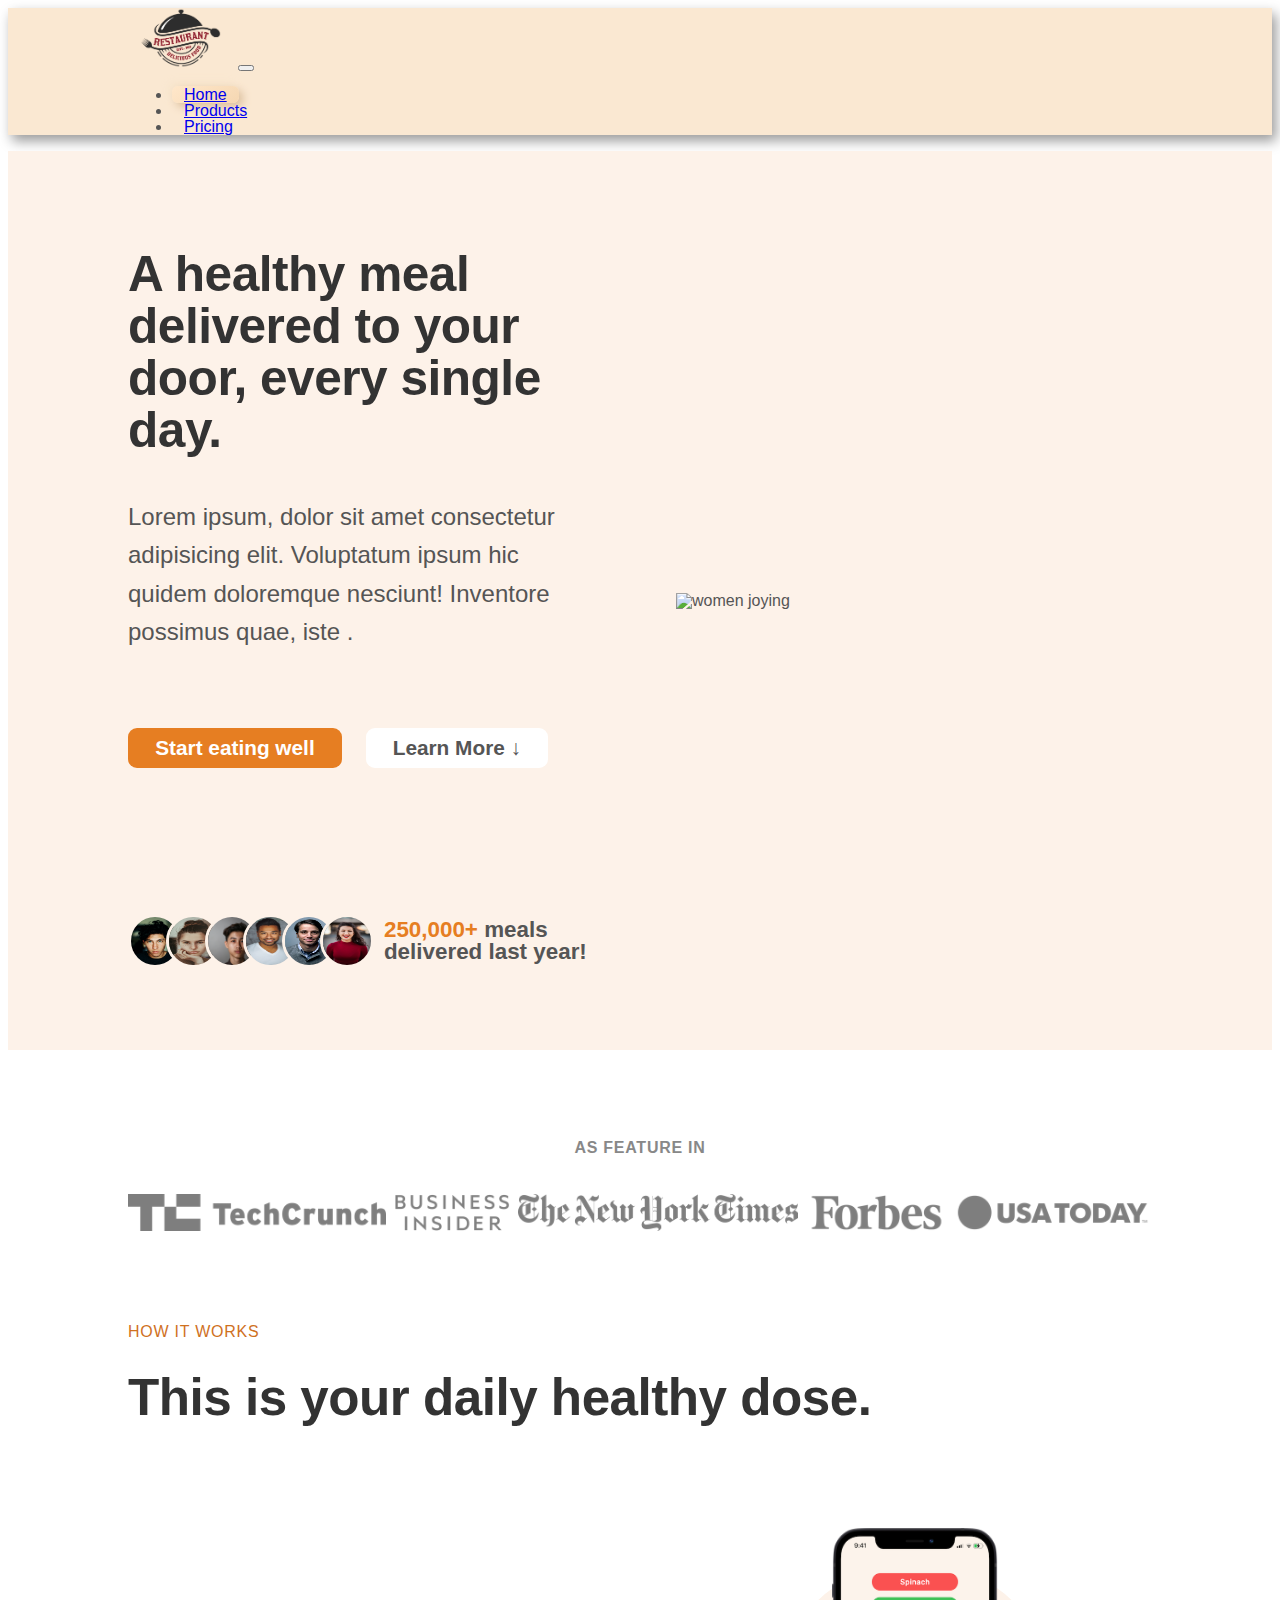
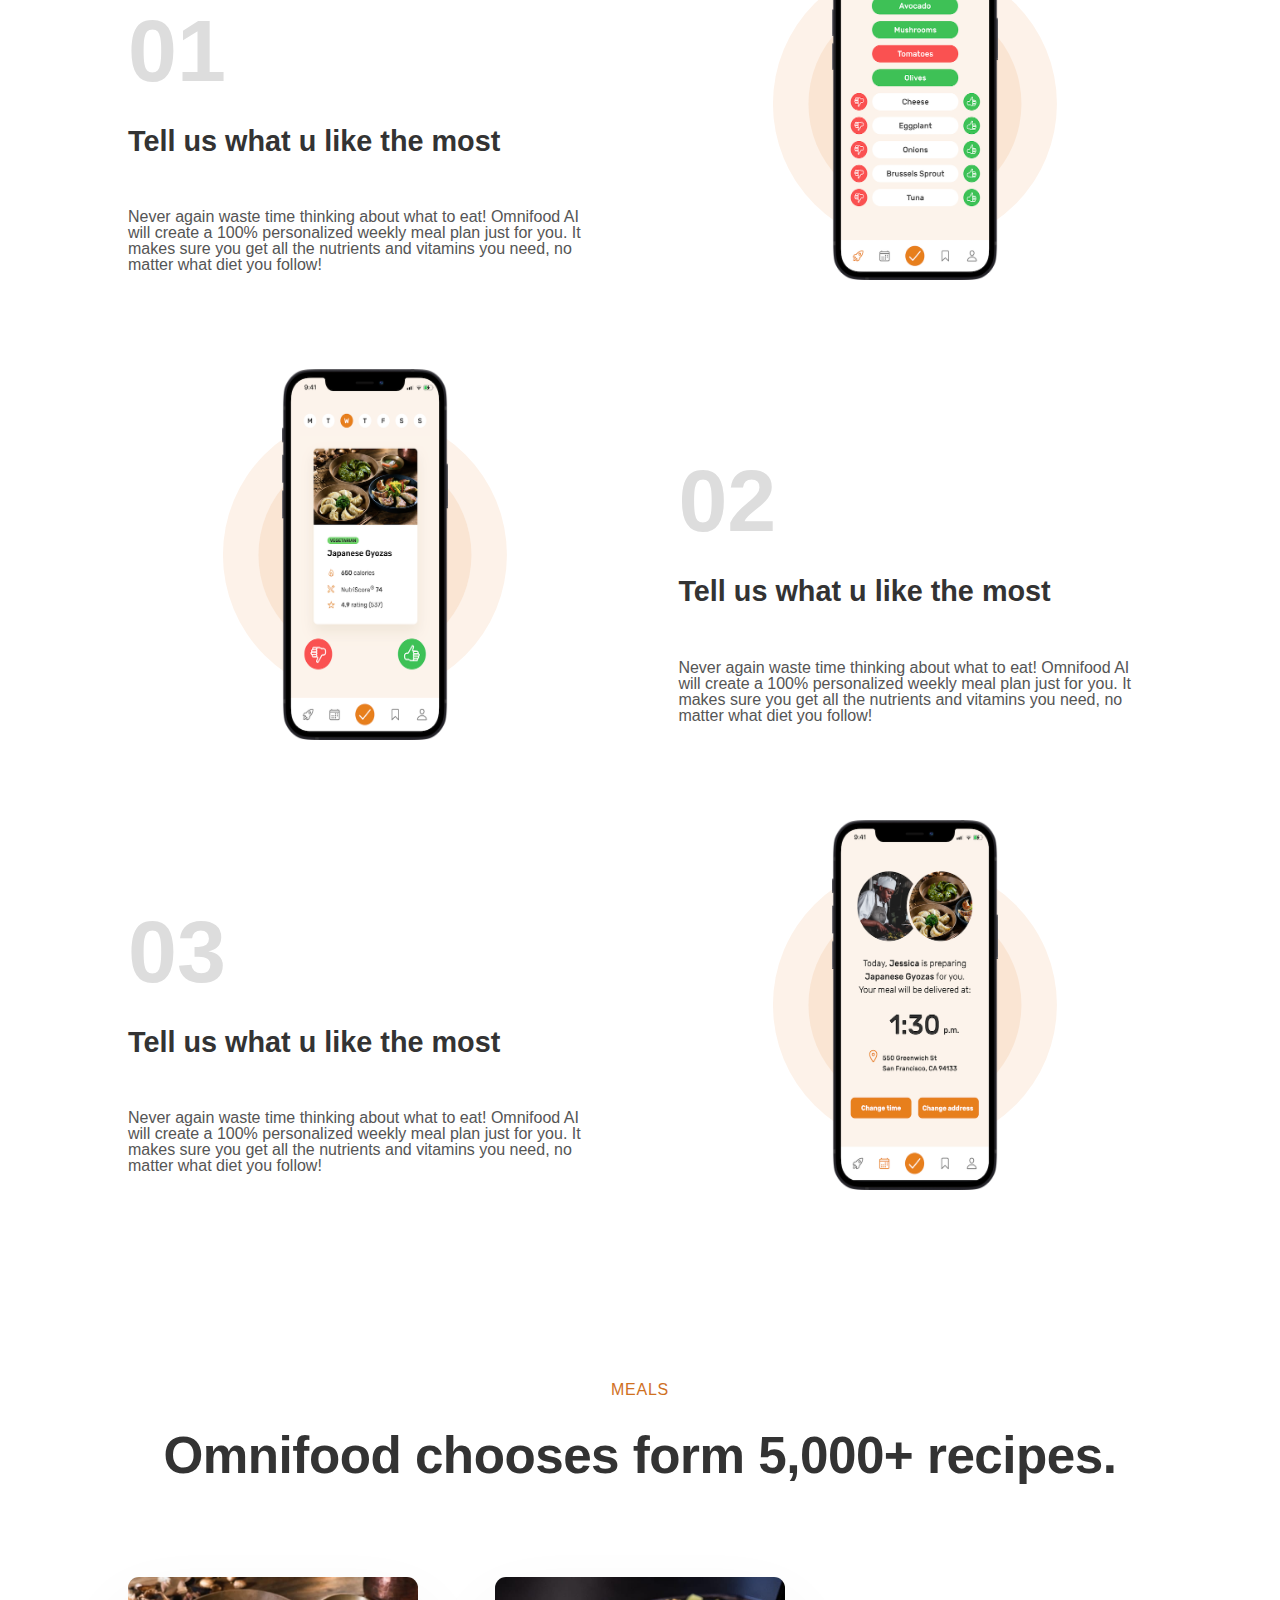
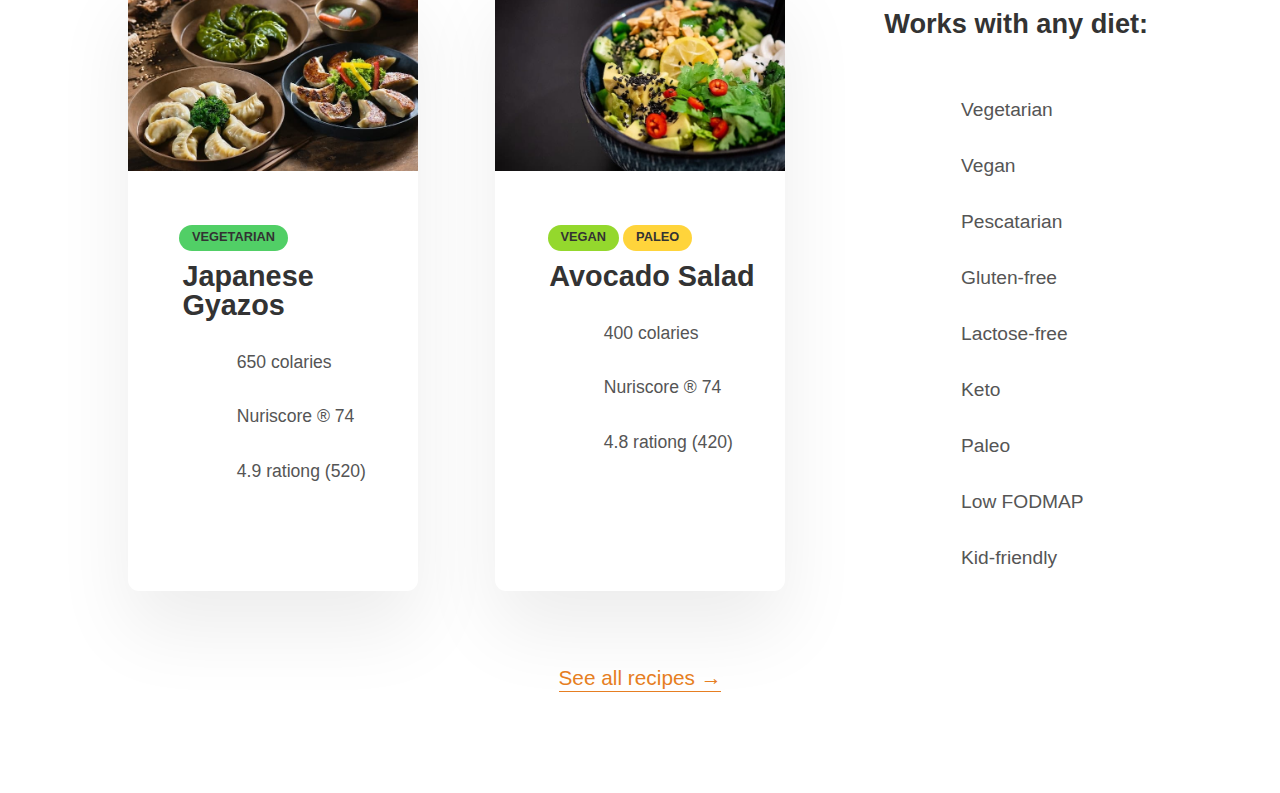
==== index.html @ 12006d36 "fixed index file" ====
<!DOCTYPE html>
<html lang="en">

<head>
  <meta charset="UTF-8" />
  <meta http-equiv="X-UA-Compatible" content="IE=edge" />
  <meta name="viewport" content="width=device-width, initial-scale=1.0" />
  <title>Document</title>

  <link rel="stylesheet" href="style.css" />
  <link href="https://cdn.jsdelivr.net/npm/bootstrap@5.0.2/dist/css/bootstrap.min.css" rel="stylesheet"
    integrity="sha384-EVSTQN3/azprG1Anm3QDgpJLIm9Nao0Yz1ztcQTwFspd3yD65VohhpuuCOmLASjC" crossorigin="anonymous" />
  <script type="module" src="https://unpkg.com/ionicons@7.1.0/dist/ionicons/ionicons.esm.js"></script>
  <script nomodule src="https://unpkg.com/ionicons@7.1.0/dist/ionicons/ionicons.js"></script>
</head>

<body>
  <header>
    <nav class="navbar navbar-expand-sm navbar-light" id="neubar">
      <div class="container">
        <a class="navbar-brand" href="#"><img src="/img/food.png" height="60" /></a>
        <button class="navbar-toggler" type="button" data-bs-toggle="collapse" data-bs-target="#navbarNavDropdown"
          aria-controls="navbarNavDropdown" aria-expanded="false" aria-label="Toggle navigation">
          <span class="navbar-toggler-icon"></span>
        </button>

        <div class="collapse navbar-collapse" id="navbarNavDropdown">
          <ul class="navbar-nav ms-auto">
            <li class="nav-item">
              <a class="nav-link mx-2 active" aria-current="page" href="#">Home</a>
            </li>
            <li class="nav-item">
              <a class="nav-link mx-2" href="#">Products</a>
            </li>
            <li class="nav-item">
              <a class="nav-link mx-2" href="#">Pricing</a>
            </li>
          </ul>
        </div>
      </div>
    </nav>
  </header>

  <main>
    <section class="section-hero">
      <div class="hero">
        <div class="hero-text-box">
          <h1 class="heading-primary">
            A healthy meal delivered to your door, every single day.
          </h1>
          <p class="hero-discription">
            Lorem ipsum, dolor sit amet consectetur adipisicing elit. Voluptatum
            ipsum hic quidem doloremque nesciunt! Inventore possimus quae, iste
            .
          </p>
          <a href="#" class="btn btn--full margin-right-sm">Start eating well</a>
          <a href="#" class="btn btn--outline">Learn More &darr;</a>

          <div class="delivered-meals">
            <div class="delivered-img">
              <img src="img/erik-lucatero-d2MSDujJl2g-unsplash.jpg" alt="" />
              <img src="img/houcine-ncib-B4TjXnI0Y2c-unsplash.jpg" alt="" />
              <img src="img/imansyah-muhamad-putera-n4KewLKFOZw-unsplash.jpg" alt="" />
              <img src="img/joseph-gonzalez-iFgRcqHznqg-unsplash.jpg" alt="" />
              <img src="img/jurica-koletic-7YVZYZeITc8-unsplash.jpg" alt="" />
              <img src="img/michael-dam-mEZ3PoFGs_k-unsplash.jpg" alt="" />
            </div>
            <p class="delivered-text"><span>250,000+</span>
              meals delivered last year!</p>
          </div>
        </div>
        <div class="hero-img-box">
          <img src="https://omnifood.dev/img/hero.webp" class="hero-img" alt="women joying" />
        </div>
      </div>
    </section>

    <section class="section-feature">
      <div class="container">
        <h2 class="heading-freature-in">AS FEATURE IN</h2>
        <div class="logos">
          <img src="img/techcrunch.png" alt="techcrunch">
          <img src="img/business-insider.png" alt="techcrunch">
          <img src="img/the-new-york-times.png" alt="techcrunch">
          <img src="img/forbes.png" alt="techcrunch">
          <img src="img/usa-today.png" alt="techcrunch">

        </div>
      </div>
    </section>

    <section class="section-how ">
      <div class="container">
        <span class="subheading">How it works</span>
        <h2 class="heading-secondary">This is your daily healthy dose.</h2>
      </div>
      <!-- Step 01 -->
      <div class=" container grid grid--2-cols bottom">
        <div class="step-text-box">
          <p class="step-number">01</p>
          <h3 class="heading-tertiary"> Tell us what u like the most </h3>
          <p>
            Never again waste time thinking about what to eat! Omnifood AI will create a 100% personalized weekly meal
            plan just for you. It makes sure you get all the nutrients and vitamins you need, no matter what diet you
            follow!
          </p>
        </div>
        <div class="step-img-box">
          <img src="img/app-screen-1.png" class="step-img" width="35%" height="95%">
        </div>
      </div>

      <!-- Step 02 -->
      <div class=" container grid grid--2-cols bottom">
        <div class="step-img-box">
          <img src="img/app-screen-2.png" class="step-img" width="35%" height="100%">
        </div>
        <div class="step-text-box">
          <p class="step-number">02</p>
          <h3 class="heading-tertiary"> Tell us what u like the most </h3>
          <p>
            Never again waste time thinking about what to eat! Omnifood AI will create a 100% personalized weekly meal
            plan just for you. It makes sure you get all the nutrients and vitamins you need, no matter what diet you
            follow!
          </p>
        </div>
      </div>

      <!-- Step 03 -->
      <div class=" container grid grid--2-cols bottom">
        <div class="step-text-box">
          <p class="step-number">03</p>
          <h3 class="heading-tertiary"> Tell us what u like the most </h3>
          <p>
            Never again waste time thinking about what to eat! Omnifood AI will create a 100% personalized weekly meal
            plan just for you. It makes sure you get all the nutrients and vitamins you need, no matter what diet you
            follow!
          </p>
        </div>
        <div class="step-img-box">
          <img src="img/app-screen-3.png" class="step-img" width="35%" height="100%">
        </div>
      </div>

    </section>

    <section class="section-meal">
      <div class="container center-text">
        <span class="subheading">MEALS</span>
        <h2 class="heading-secondary">Omnifood chooses form 5,000+ recipes.</h2>
      </div>


      <div class="container grid grid--3-cols margin-right-md">
        <!-- card 1 -->
        <div class="meal">
          <img src="img/meal-1.jpg" class="meal-img" alt="japansee gyazos">
          <div class="meal-content">
            <div class="meal-tag">

              <span class="tag tag--vegetarian">vegetarian </span>
            </div>
            <p class="meal-title">Japanese Gyazos</p>
            <ul class="meal-attributes">
              <li class="meal-attribute"><ion-icon class="meal-icon" name="flame-outline"></ion-icon><span> 650
                  colaries</span></li>
              <li class="meal-attribute"><ion-icon class="meal-icon" name="restaurant-outline"></ion-icon><span>
                  Nuriscore
                  &reg; 74 </span></li>
              <li class="meal-attribute"><ion-icon class="meal-icon" name="star-outline"></ion-icon><span> 4.9 rationg
                  (520)</span></li>

            </ul>

          </div>
        </div>
        <!-- Card 2 -->
        <div class="meal">
          <img src="img/meal-2.jpg" class="meal-img" alt="japansee gyazos">
          <div class="meal-content">
            <div class="meal-tag">

              <span class="tag tag--vegan">Vegan</span>
              <span class="tag tag--paleo">Paleo</span>
            </div>
            <p class="meal-title">Avocado Salad</p>
            <ul class="meal-attributes">
              <li class="meal-attribute"><ion-icon class="meal-icon" name="flame-outline"></ion-icon><span>400
                  colaries</span></li>
              <li class="meal-attribute"><ion-icon class="meal-icon" name="restaurant-outline"></ion-icon><span>
                  Nuriscore
                  &reg; 74 </span></li>
              <li class="meal-attribute"><ion-icon class="meal-icon" name="star-outline"></ion-icon><span> 4.8 rationg
                  (420)</span></li>
            </ul>
          </div>
        </div>
        <!-- Card 3 -->
        <div class="diets">
          <h3 class="heading-tertiary"><strong class="works-list">Works with any diet:</strong> </h3>
          <ul class="list">
            <li class="list-item"><ion-icon class="list-icon"
                name="checkmark-outline"></ion-icon><span>Vegetarian</span>
            </li>
            <li class="list-item"><ion-icon class="list-icon" name="checkmark-outline"></ion-icon><span>Vegan</span>
            </li>
            <li class="list-item"><ion-icon class="list-icon"
                name="checkmark-outline"></ion-icon><span>Pescatarian</span>
            </li>
            <li class="list-item"><ion-icon class="list-icon"
                name="checkmark-outline"></ion-icon><span>Gluten-free</span>
            </li>
            <li class="list-item"><ion-icon class="list-icon"
                name="checkmark-outline"></ion-icon><span>Lactose-free</span></li>
            <li class="list-item"><ion-icon class="list-icon" name="checkmark-outline"></ion-icon><span>Keto</span></li>
            <li class="list-item"><ion-icon class="list-icon" name="checkmark-outline"></ion-icon><span>Paleo</span>
            </li>
            <li class="list-item"><ion-icon class="list-icon" name="checkmark-outline"></ion-icon><span>Low
                FODMAP</span>
            </li>
            <li class="list-item"><ion-icon class="list-icon"
                name="checkmark-outline"></ion-icon><span>Kid-friendly</span></li>
          </ul>
        </div>
      </div>

      <div class="container all-recipes ">
        <a href="#" class="link">See all recipes &rarr;</a>
      </div>
    </section>
  </main>

</body>

</html>
---- style.css ----
* {
  box-sizing: border-box;
}
#neubar {
  background: #fae8d2;

  box-shadow: 4px 6px 12px rgba(0, 0, 0, 0.4);
}
body {
  font-family: "Rubik", sans-serif;
  line-height: 1;
  font-weight: 400;
  color: #555;
}
.container {
  max-width: 64rem;
  margin: 0% auto;

  /* padding: 0% 5rem; */
}
.nav-item .active {
  border-radius: 6px;
  background: linear-gradient(145deg, #ffe7ca, #f5d7b2);
  box-shadow: 4px 4px 8px #ddc1a0, -4px -4px 8px #f7e5cc;
}
#neubar .dropdown-menu a:hover {
  color: #454545;
}
#neubar .nav-item {
  margin: auto 4px;
}
#neubar a {
  padding-left: 12px;
  padding-right: 12px;
}
#neubar .dropdown-menu {
  background: #545454;
}
a.navbar-brand {
  color: #454545;
}
/* -------------------------- */
/* hero-part-1 */
/* -------------------------- */

.section-hero {
  background-color: #fdf2e9;
  padding: 4rem 0;
}
.hero {
  max-width: 1024px;
  margin: 0 auto;
  padding: 0;
  display: grid;
  grid-template-columns: 1fr 1fr;
  gap: 4.5rem;
  align-items: center;
}

.heading-primary {
  font-size: 3.1rem;
  font-weight: 700;
  line-height: 1.05;
  color: #333;
  letter-spacing: -0.5px;
  margin-bottom: 2.6rem;
}
.hero-discription {
  font-size: 1.5rem;
  line-height: 1.6;
  margin-bottom: 4.8rem;
}
.btn:link,
.btn:visited {
  display: inline-block;
  text-decoration: none;
  font-size: 1.3rem;
  padding: 0.6rem 1.7rem;
  border-radius: 9px;
  transition: all 1s;
  font-weight: 600;
}
.btn--full:link,
.btn--full:visited {
  background-color: #e67e22;
  color: #fff;
  margin-right: 1.4rem;
}
.btn--full:hover,
.btn--full:active {
  background-color: #fdf2e9;
  color: #fff;

  box-shadow: 0 0 0 1.5px #e67e22;
}
.btn--outline:link,
.btn--outline:visited {
  background-color: #fff;
  color: #555;
}
.btn--outline:hover,
.btn--outline:active {
  background-color: #fdf2e9;
  box-shadow: inset 0 0 0 3px #fff;
}
.hero-img {
  width: 100%;
}
.margin-right-sm {
  margin-right: 1.2rem !important;
}

.delivered-meals {
  display: flex;
  margin-top: 8rem;
  align-items: center;
  gap: 1.6rem;
}
.delivered-img {
  display: flex;
}
.delivered-img img {
  height: 3.4rem;
  width: 3.4rem;
  border-radius: 50%;
  margin-right: -1rem;
  border: 3px solid #fdf2e9;
}
.delivered-img:last-child {
  margin: 0;
}
.delivered-text {
  font-size: 1.4rem;
  font-weight: 600;
}
.delivered-meals span {
  color: #e67e22;
}
/* -------------------------- */
/* heading feature in */
/* -------------------------- */

.section-feature {
  width: 100%;
  padding: 4.8rem 0;
}
.heading-freature-in {
  font-size: 1rem;
  letter-spacing: 0.75px;
  font-weight: 500px;
  margin-bottom: 2.4rem;
  text-align: center;
  color: #888;
}
.logos {
  display: flex;
  justify-content: space-between;
  filter: brightness(0);
  opacity: 50%;
}
.logos img {
  height: 2.3rem;
}
/* -------------------------- */
/* how-Section */
/* -------------------------- */

.section-how {
  /* background-color: #e04444; */
  padding: 9rem, 8rem 0;
}
.step-number {
  font-weight: 700;
  color: #ddd;
  margin-bottom: 1.2rem;
  font-size: 5.5rem;
}
.step-img-box {
  position: relative;
  display: flex;
  align-items: center;
  justify-content: center;
}
.subheading {
  display: block;
  font-size: 1rem;
  font-weight: 500;
  color: #cf711f;
  text-transform: uppercase;
  margin-bottom: 1rem;
  margin-top: 1rem;
  letter-spacing: 0.75px;
}
.heading-tertiary {
  font-weight: 700;
  color: #333;
  line-height: 1.2;

  font-size: 1.8rem;
  margin-bottom: 3.2rem;
}
.heading-secondary {
  font-size: 3.2rem;
  line-height: 0.6;
  margin-bottom: 6.6rem;
  font-weight: 700;
  color: #333;
  letter-spacing: -0.5px;
}

.step-description {
  font-size: 1.8rem;
  line-height: 1.8;
}
.grid {
  display: grid;
  gap: 4.8rem;
}
.bottom {
  margin-bottom: 5rem;
}
.step-img-box::before {
  width: 60%;
  /* height: 60%; */
  padding-bottom: 60%;
  background-color: #fdf2e9;
  z-index: -2;
}
.step-img-box::before,
.step-img-box::after {
  content: "";
  display: block;
  border-radius: 50%;
  position: absolute;
  top: 50%;
  left: 50%;
  transform: translate(-50%, -50%);
}
.step-img-box::after {
  width: 45%;
  padding-bottom: 45%;
  background-color: #fae5d3;
  z-index: -1;
}

.grid--2-cols {
  grid-template-columns: repeat(2, 1fr);
}
.grid--2-rows {
  grid-template-rows: repeat(2, 1fr);
}
.grid--3-cols {
  grid-template-columns: repeat(3, 1fr);
}

/* -------------------------- */
/* Section-meal */
/* -------------------------- */

.section-meal {
  padding: 6rem 0;
}
.meal {
  box-shadow: 0 2.4rem 4.8rem rgba(0, 0, 0, 0.075);
  border-radius: 11px;
  overflow: hidden;
  transition: all 0.4s;
}
.meal:hover {
  transform: translateY(-1.5rem);
  box-shadow: 0 2.4rem 4.8rem rgba(0, 0, 0, 0.075);
}
.meal-content {
  padding: 3.2rem 0rem 3.2rem 1.9rem;
}
.meal-title {
  color: #333;
  font-size: 1.8rem;
  font-weight: 600;
  padding-left: 1.5rem;
  margin-top: 0.7rem;
  margin-bottom: 2rem;
}
.meal-tags {
  margin-bottom: 1.2rem;
  display: flex;

  gap: 0.4rem;
}

.tag {
  display: inline-block;
  padding: 0.4rem 0.8rem;
  font-size: 0.8rem;
  text-transform: uppercase;
  color: #333;
  border-radius: 100px;
  font-weight: 600;
  /* margin-left: 1.4rem; */
}
.tag--vegetarian {
  background-color: #51cf66;
  margin-left: 1.3rem;
}
.tag--vegan {
  background-color: #94d82d;
  margin-left: 1.4rem;
}
.tag--paleo {
  background-color: #ffd43b;
}
.meal-attributes {
  list-style: none;
  display: flex;
  flex-direction: column;
  gap: 2rem;
}
.meal-attribute {
  font-size: 1.1rem;
  display: flex;
  align-items: center;
  gap: 1rem;
}
.meal-img {
  width: 100%;
}

.meal-icon {
  width: 1.4rem;
  height: 1.4rem;
  color: #e67e22;
}

.list {
  list-style: none;
  display: flex;
  flex-direction: column;
  gap: 1.3rem;
}
.list-item {
  font-size: 1.2rem;
  display: flex;
  align-items: center;
  gap: 1.5rem;
}
.list-icon {
  width: 2.2rem;
  height: 2.2rem;
  color: #e67e22;
}
.works-list {
  font-weight: 900;
  font-size: 1.7rem;
  padding-left: 1.4rem;
}
.margin-right-md {
  margin-bottom: 4.8rem !important;
}
.center-text {
  text-align: center;
}
.all-recipes {
  text-align: center;
  font-size: 1.3rem;
}
.link:link,
.link:visited {
  color: #e67e22;
  text-decoration: none;
  border-bottom: 1px solid currentColor;
  padding-bottom: 2px;
  transition: all 0.4s;
}
.link:hover,
.link:active {
  color: #e67e22;
  border-bottom: 1px solid transparent;
}
/* @media screen and (max-width: 600px) {
  .container-2 {
    flex-direction: column;

    margin-left: 10px;
  }

  img {
    margin-bottom: 10px;
  }
} */
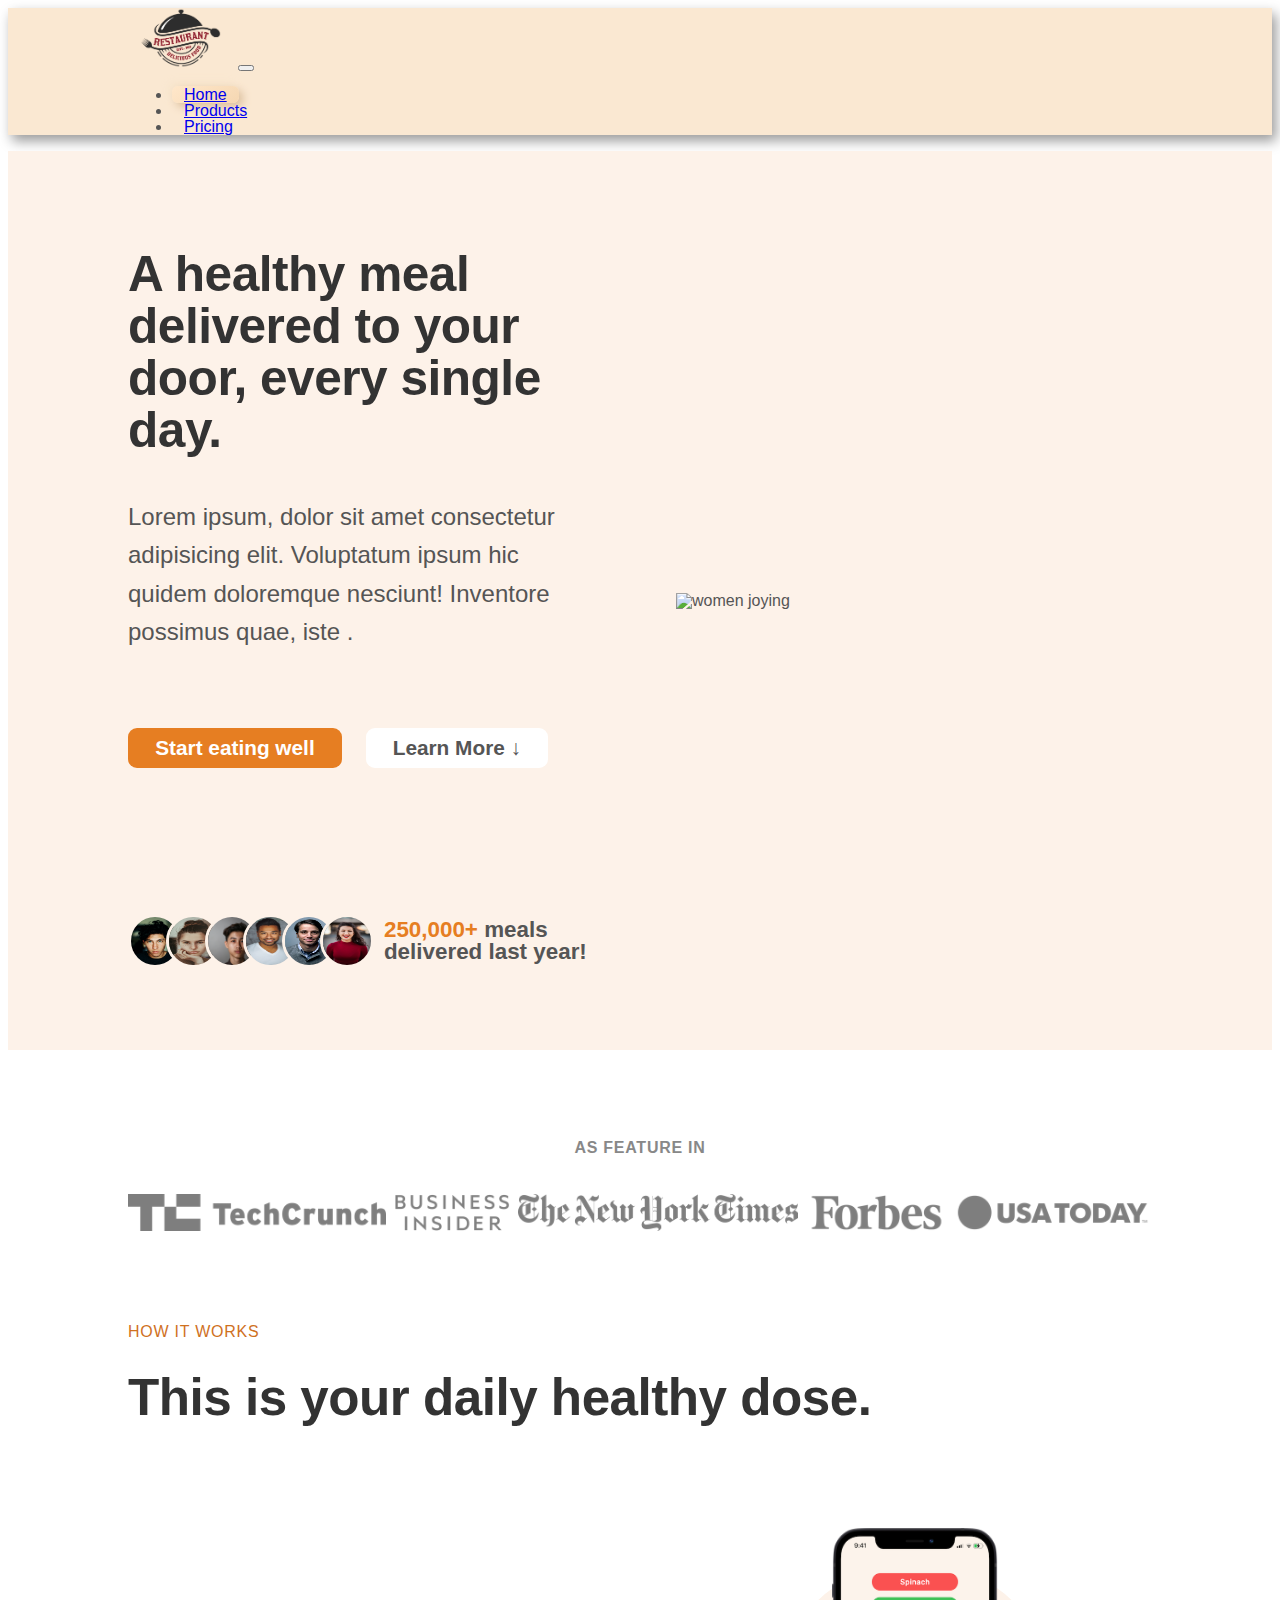
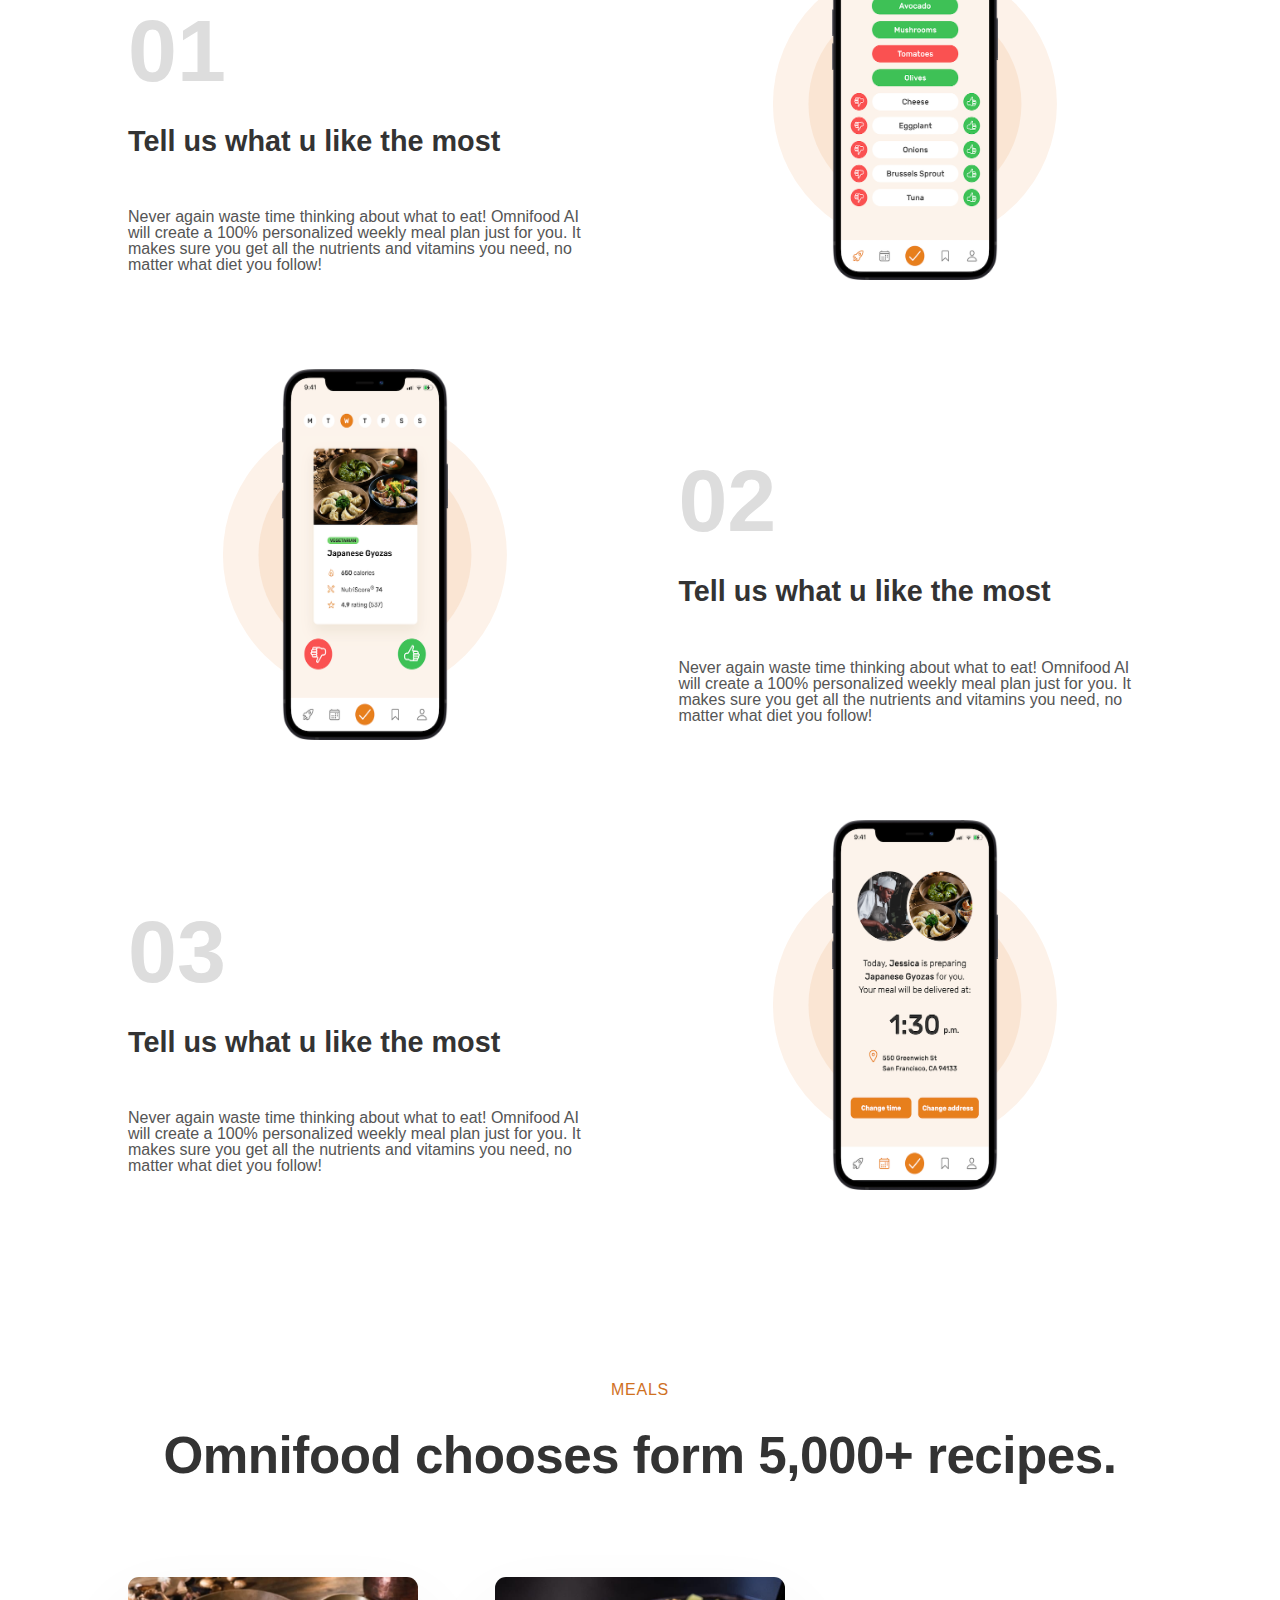
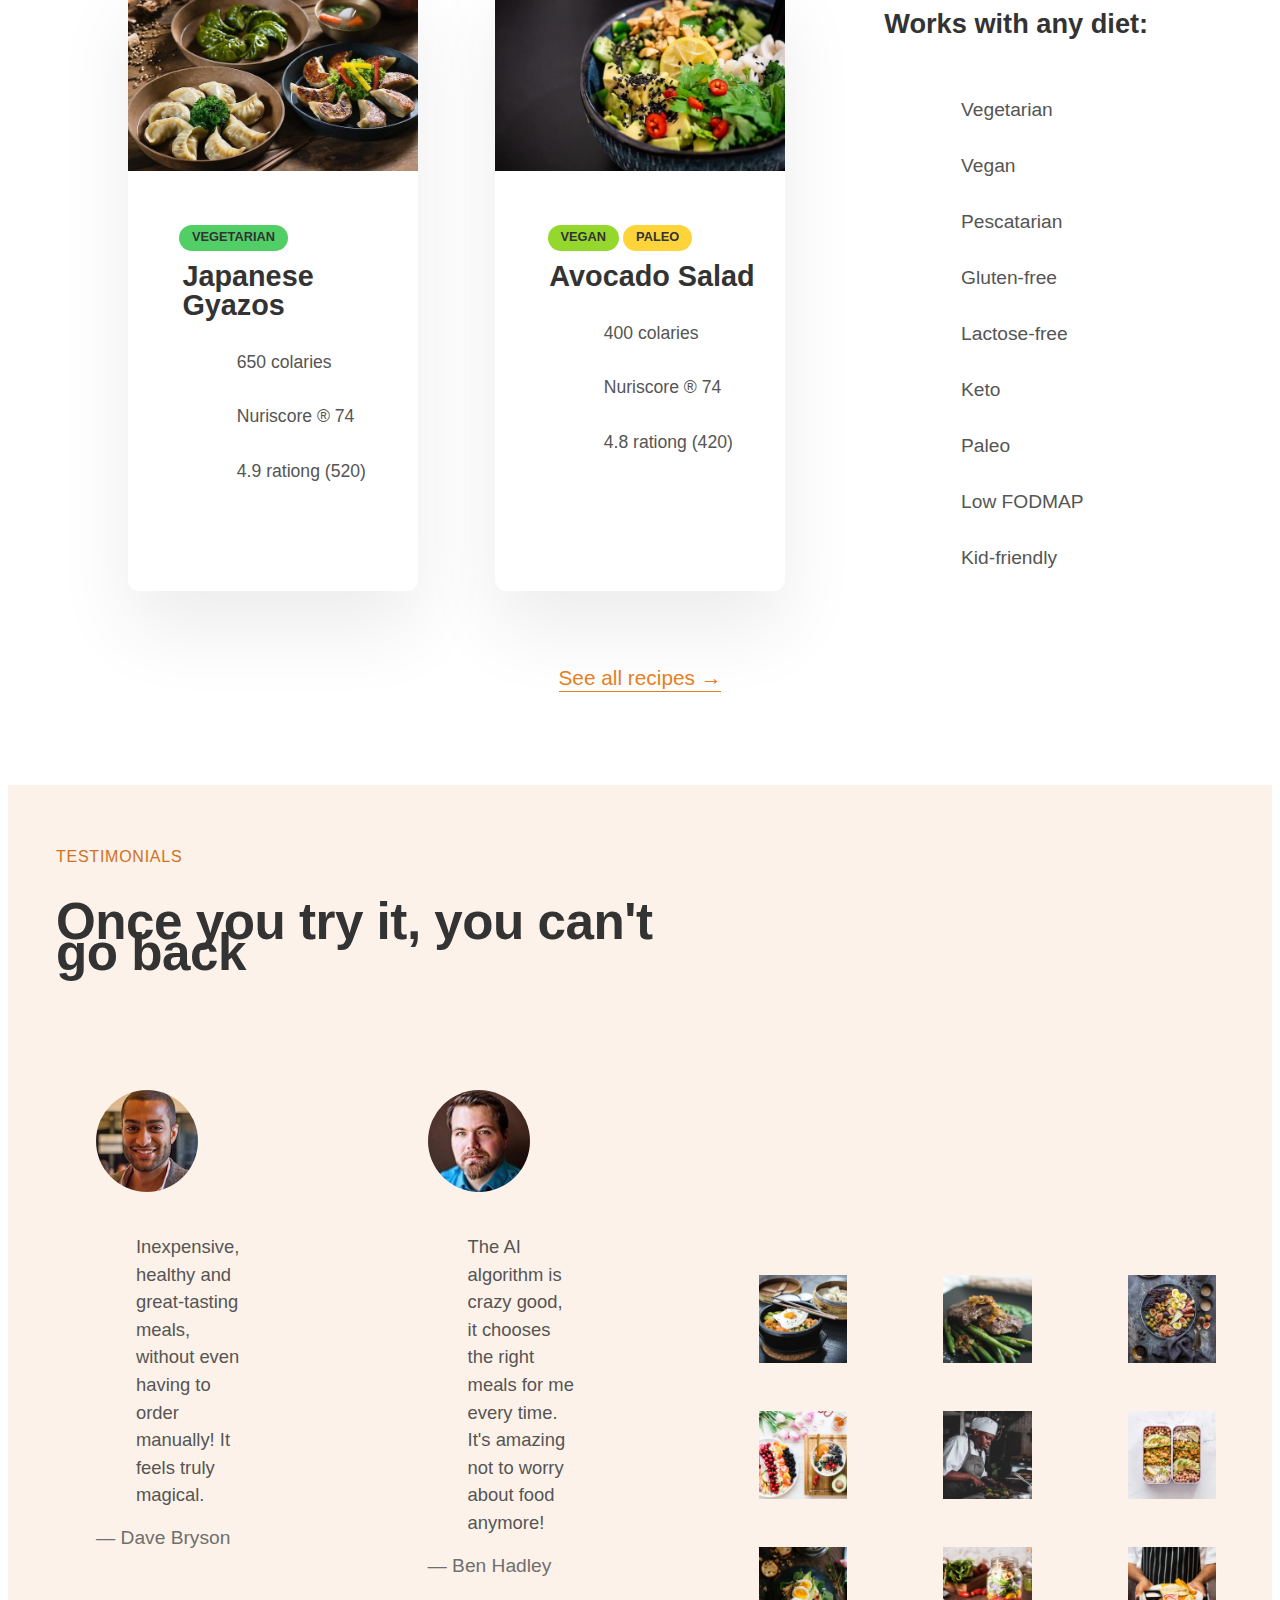
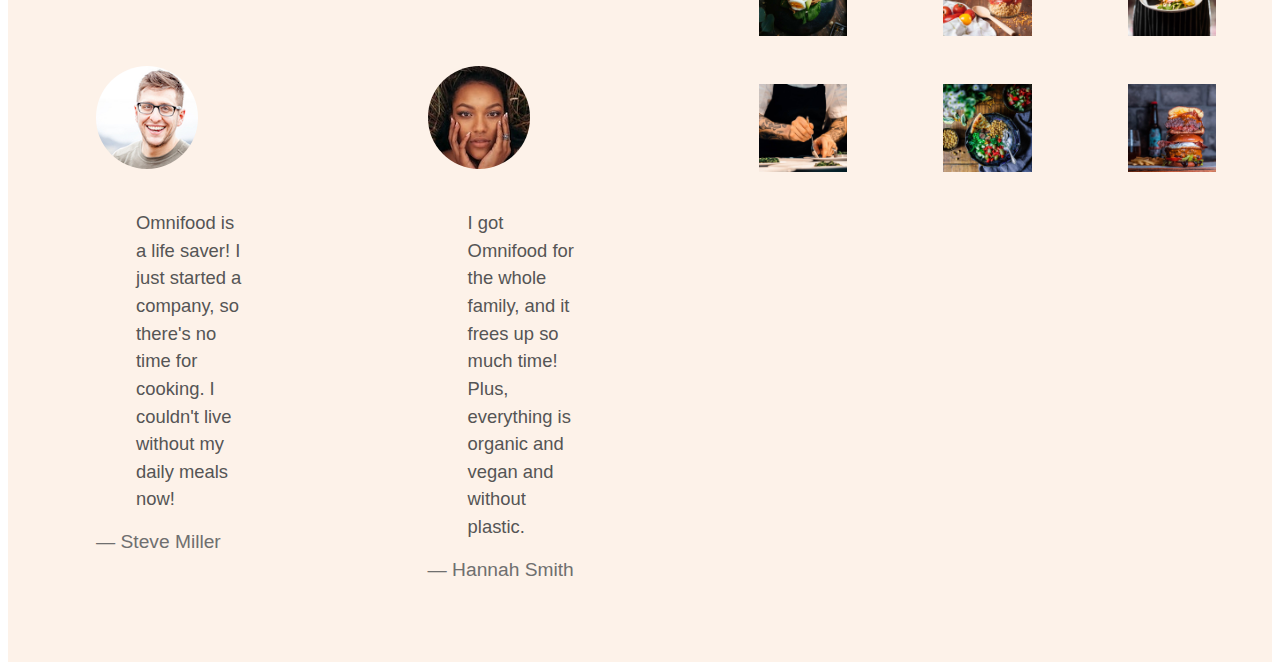
==== commit 1d65480f: "testimonials section complete" ====
--- a/index.html
+++ b/index.html
@@ -18,7 +18,7 @@
   <header>
     <nav class="navbar navbar-expand-sm navbar-light" id="neubar">
       <div class="container">
-        <a class="navbar-brand" href="#"><img src="/img/food.png" height="60" /></a>
+        <a class="navbar-brand" href="#"><img src="img/food.png" height="60" /></a>
         <button class="navbar-toggler" type="button" data-bs-toggle="collapse" data-bs-target="#navbarNavDropdown"
           aria-controls="navbarNavDropdown" aria-expanded="false" aria-label="Toggle navigation">
           <span class="navbar-toggler-icon"></span>
@@ -228,6 +228,154 @@
         <a href="#" class="link">See all recipes &rarr;</a>
       </div>
     </section>
+
+    <section class="section-testimonials">
+      <div class="testimonials-container">
+        <span class="subheading">TESTIMONIALS</span>
+        <h2 class="heading-secondary">Once you try it, you can't go back</h2>
+      
+
+    <div class="testimonials">
+     <figure class="testimonial">
+      <img
+        class="testimonial-img"
+        alt="Photo of customer Dave Bryson"
+        src="img/dave.jpg"/>
+      <blockquote class="testimonial-text">
+        Inexpensive, healthy and great-tasting meals, without even
+        having to order manually! It feels truly magical.
+      </blockquote>
+      <p class="testimonial-name">&mdash; Dave Bryson</p>
+     </figure>
+
+    <figure class="testimonial">
+      <img
+        class="testimonial-img"
+        alt="Photo of customer Ben Hadley"
+        src="img/ben.jpg"/>
+      <blockquote class="testimonial-text">
+        The AI algorithm is crazy good, it chooses the right meals for
+        me every time. It's amazing not to worry about food anymore!
+      </blockquote>
+      <p class="testimonial-name">&mdash; Ben Hadley</p>
+    </figure>
+
+    <figure class="testimonial">
+      <img
+        class="testimonial-img"
+        alt="Photo of customer Steve Miller"
+        src="img/steve.jpg"/>
+      <blockquote class="testimonial-text">
+        Omnifood is a life saver! I just started a company, so there's
+        no time for cooking. I couldn't live without my daily meals now!
+      </blockquote>
+      <p class="testimonial-name">&mdash; Steve Miller</p>
+    </figure>
+
+    <figure class="testimonial">
+      <img
+        class="testimonial-img"
+        alt="Photo of customer Hannah Smith"
+        src="img/hannah.jpg"/>
+      <blockquote class="testimonial-text">
+        I got Omnifood for the whole family, and it frees up so much
+        time! Plus, everything is organic and vegan and without plastic.
+      </blockquote>
+      <p class="testimonial-name">&mdash; Hannah Smith</p>
+    </figure>
+  </div>
+      </div>
+  
+  <!-- gallery -->
+  <div class="gallery">
+    <figure class="gallery-item">
+      <img
+        src="img/gallery/gallery-1.jpg"
+        alt="Photo of beautifully
+      arranged food"
+      />
+      <!-- <figcaption>Caption</figcaption> -->
+    </figure>
+    <figure class="gallery-item">
+      <img
+        src="img/gallery/gallery-2.jpg"
+        alt="Photo of beautifully
+      arranged food"
+      />
+    </figure>
+    <figure class="gallery-item">
+      <img
+        src="img/gallery/gallery-3.jpg"
+        alt="Photo of beautifully
+      arranged food"
+      />
+    </figure>
+    <figure class="gallery-item">
+      <img
+        src="img/gallery/gallery-4.jpg"
+        alt="Photo of beautifully
+      arranged food"
+      />
+    </figure>
+    <figure class="gallery-item">
+      <img
+        src="img/gallery/gallery-5.jpg"
+        alt="Photo of beautifully
+      arranged food"
+      />
+    </figure>
+    <figure class="gallery-item">
+      <img
+        src="img/gallery/gallery-6.jpg"
+        alt="Photo of beautifully
+      arranged food"
+      />
+    </figure>
+    <figure class="gallery-item">
+      <img
+        src="img/gallery/gallery-7.jpg"
+        alt="Photo of beautifully
+      arranged food"
+      />
+    </figure>
+    <figure class="gallery-item">
+      <img
+        src="img/gallery/gallery-8.jpg"
+        alt="Photo of beautifully
+      arranged food"
+      />
+    </figure>
+    <figure class="gallery-item">
+      <img
+        src="img/gallery/gallery-9.jpg"
+        alt="Photo of beautifully
+      arranged food"
+      />
+    </figure>
+    <figure class="gallery-item">
+      <img
+        src="img/gallery/gallery-10.jpg"
+        alt="Photo of beautifully
+      arranged food"
+      />
+    </figure>
+    <figure class="gallery-item">
+      <img
+        src="img/gallery/gallery-11.jpg"
+        alt="Photo of beautifully
+      arranged food"
+      />
+    </figure>
+    <figure class="gallery-item">
+      <img
+        src="img/gallery/gallery-12.jpg"
+        alt="Photo of beautifully
+      arranged food"
+      />
+    </figure>
+  </div>
+  
+  </section>
   </main>
 
 </body>
--- a/style.css
+++ b/style.css
@@ -376,6 +376,55 @@
   color: #e67e22;
   border-bottom: 1px solid transparent;
 }
+.section-testimonials {
+  background-color: #fdf2e9;
+  display: grid;
+  grid-template-columns: 55fr 45fr;
+  align-items: center;
+}
+.testimonials-container{
+  padding: 3rem;
+
+}
+.testimonials{
+
+  display: grid;
+  grid-template-columns: 1fr 1fr;
+  row-gap :2.5rem;
+  column-gap: 4rem;
+}
+.testimonial-img{
+  width: 6.4rem;
+  border-radius: 50%;
+  margin-bottom: 1.2rem;
+}
+.testimonial-text{
+  font-size: 1.15rem;
+  line-height: 1.5;
+  margin-bottom: 1rem;
+}
+.testimonial-name{
+
+  font-size: 1.2rem;
+  color: #6f6f6f;
+}
+.gallery{
+  display: grid;
+  grid-template-columns: repeat(3,1fr);
+ gap: 1rem;
+padding: 1rem;
+}
+.gallery-item{
+  overflow: hidden;
+}                     
+.gallery-item img{
+  width: 100%;
+ display: block;
+ transition: all 0.4s;
+}
+.gallery-item img:hover{
+  transform: scale(1.1);
+}
 /* @media screen and (max-width: 600px) {
   .container-2 {
     flex-direction: column;
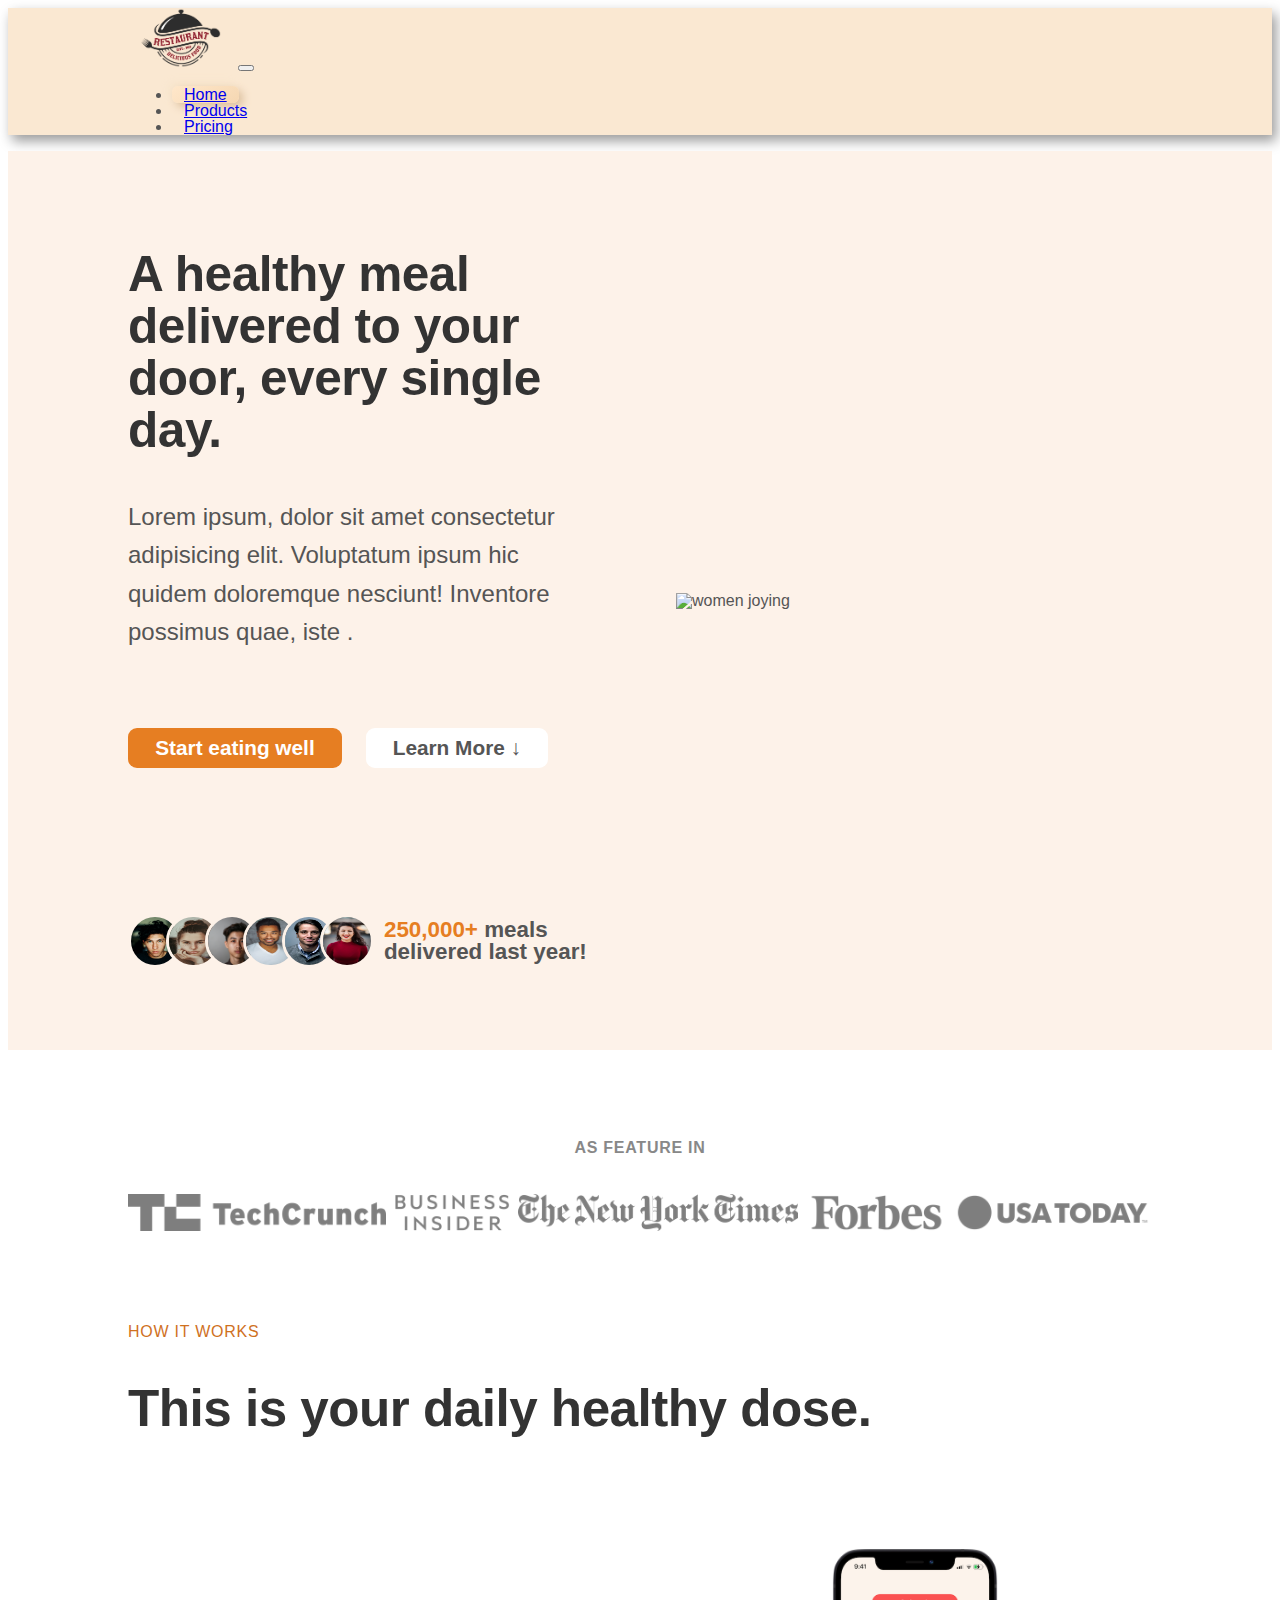
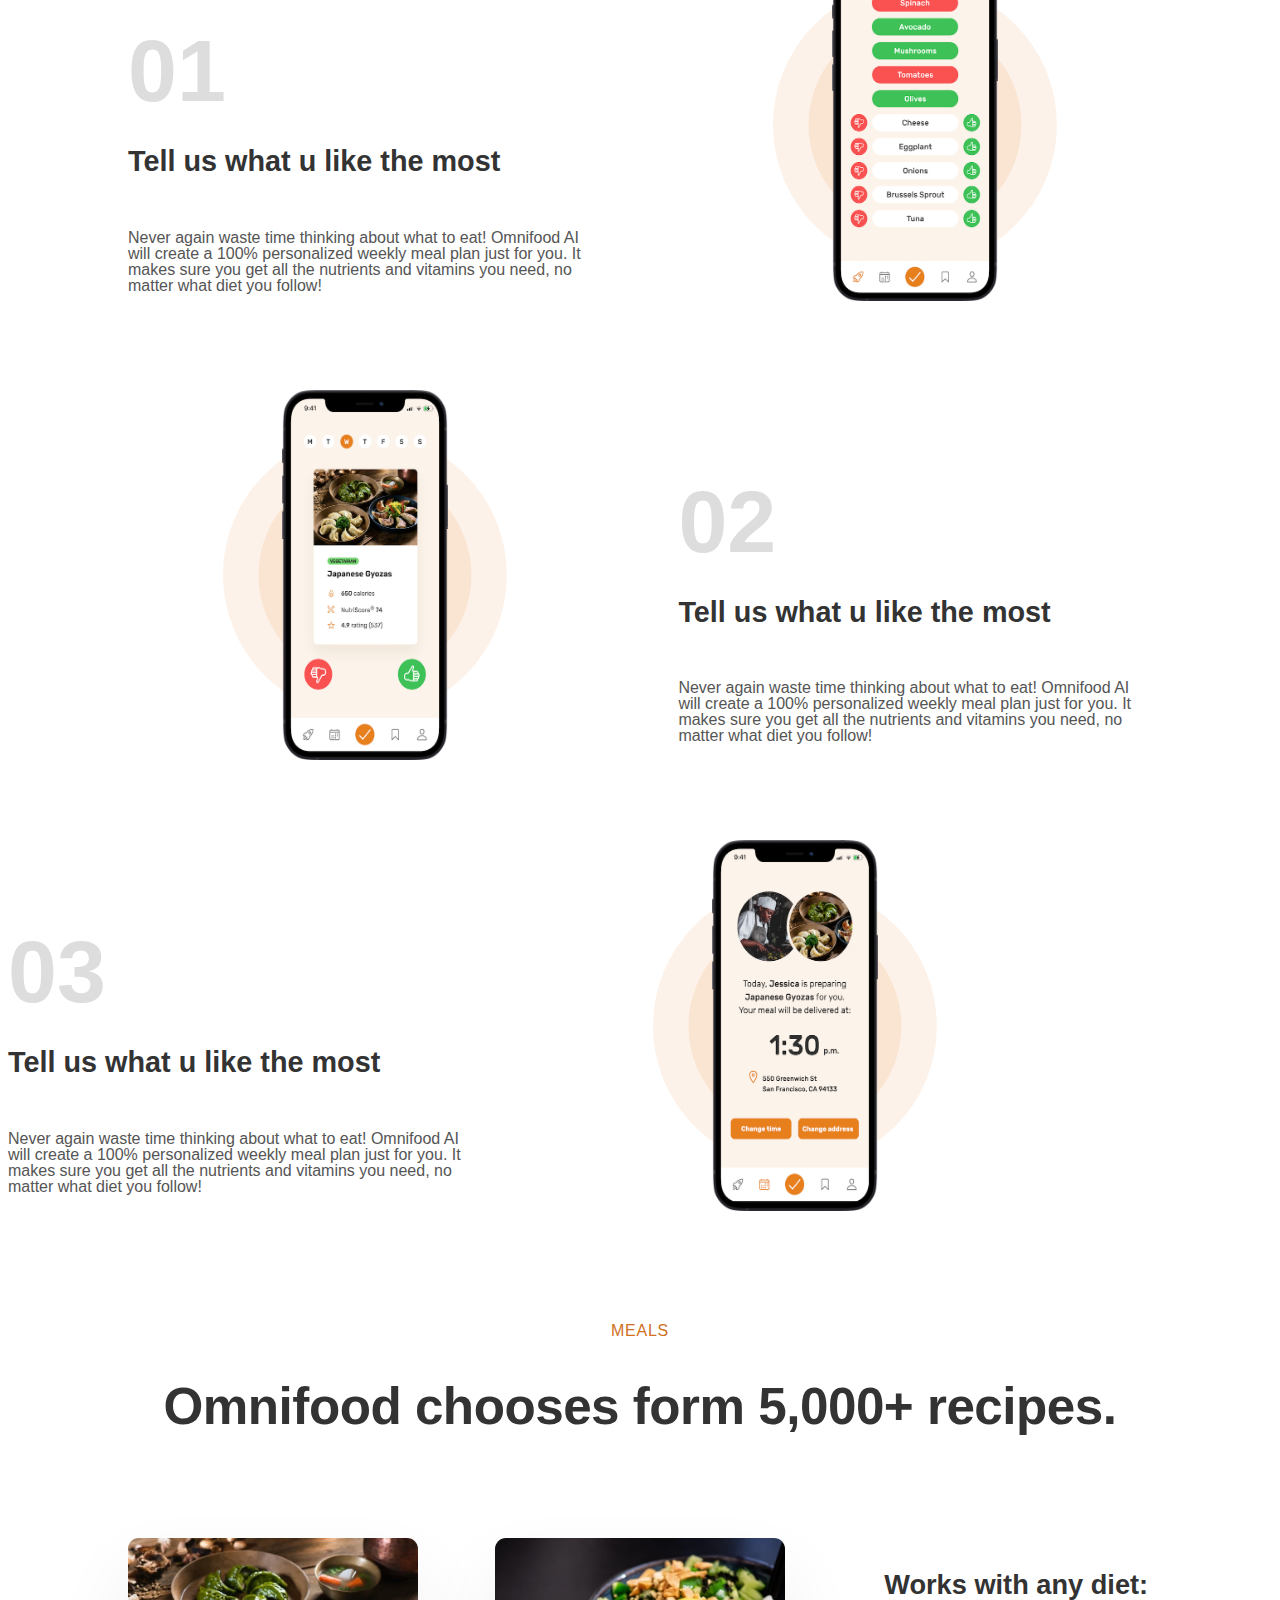
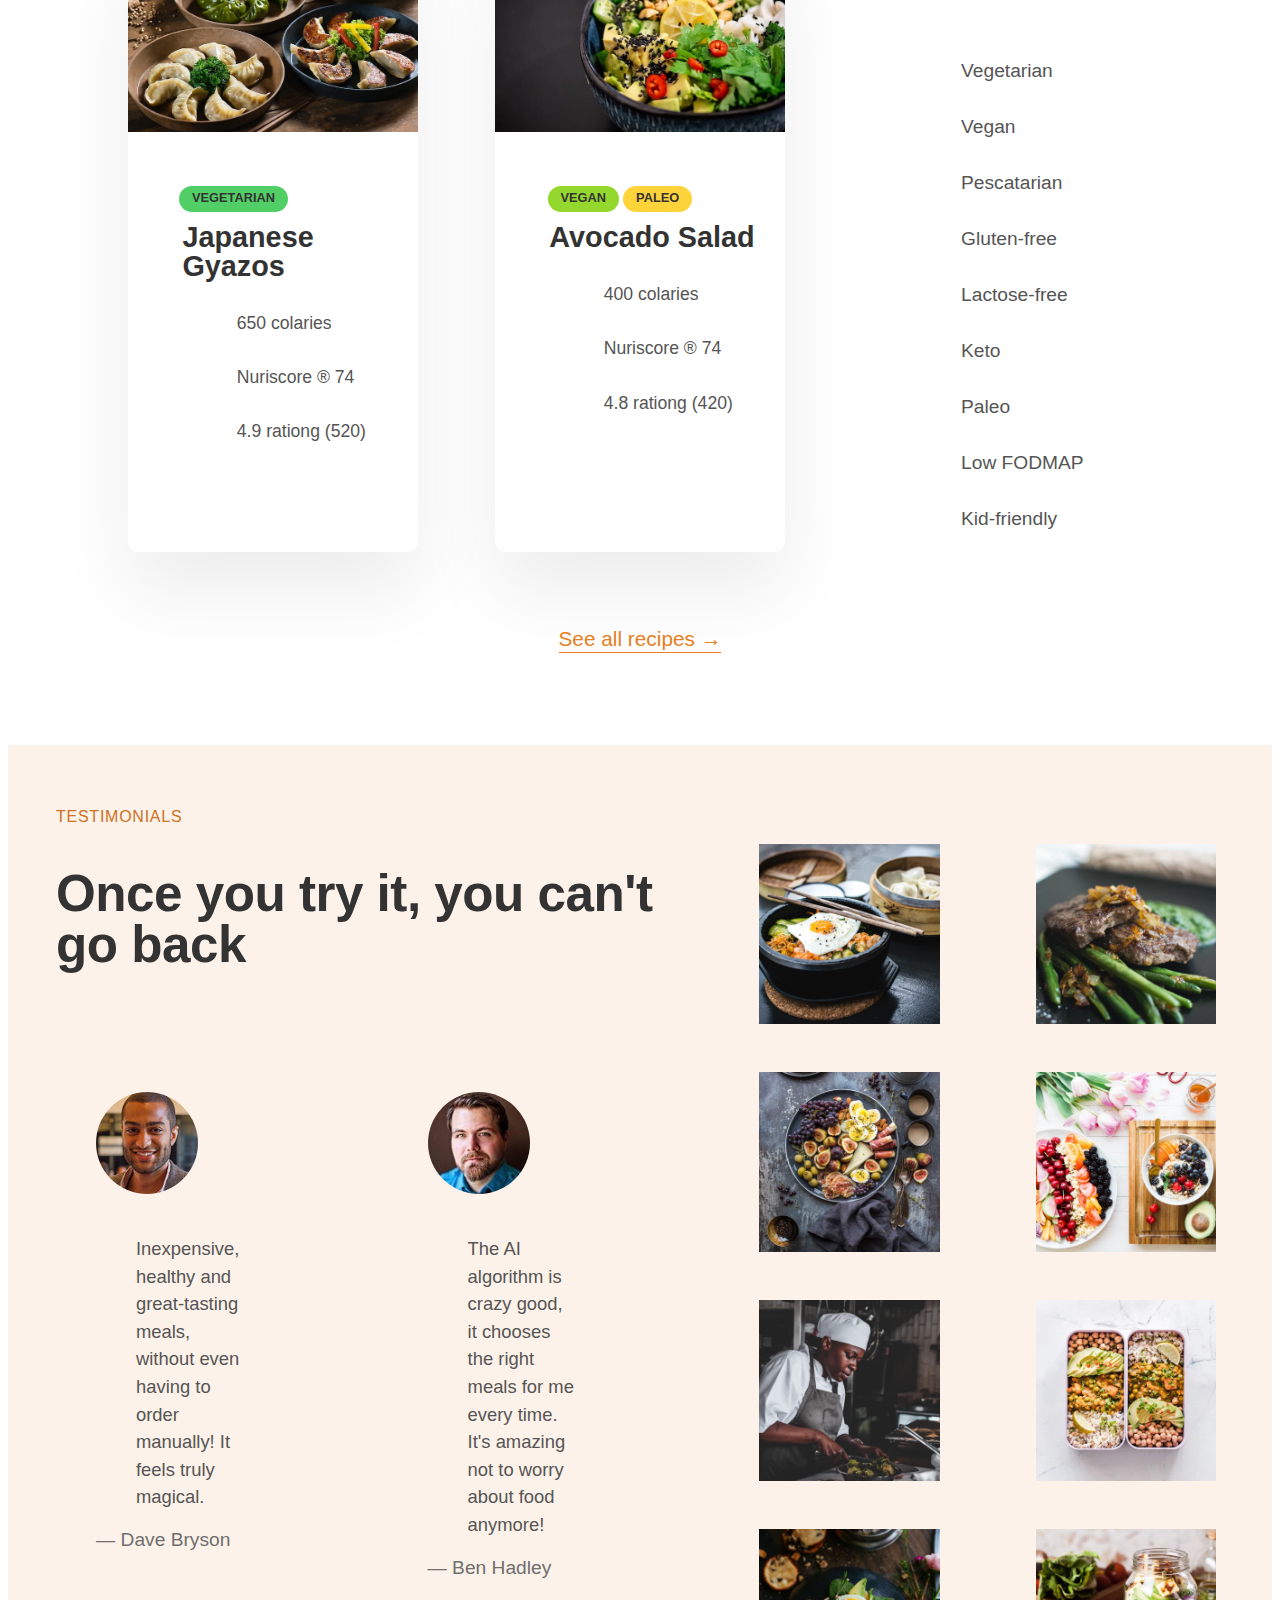
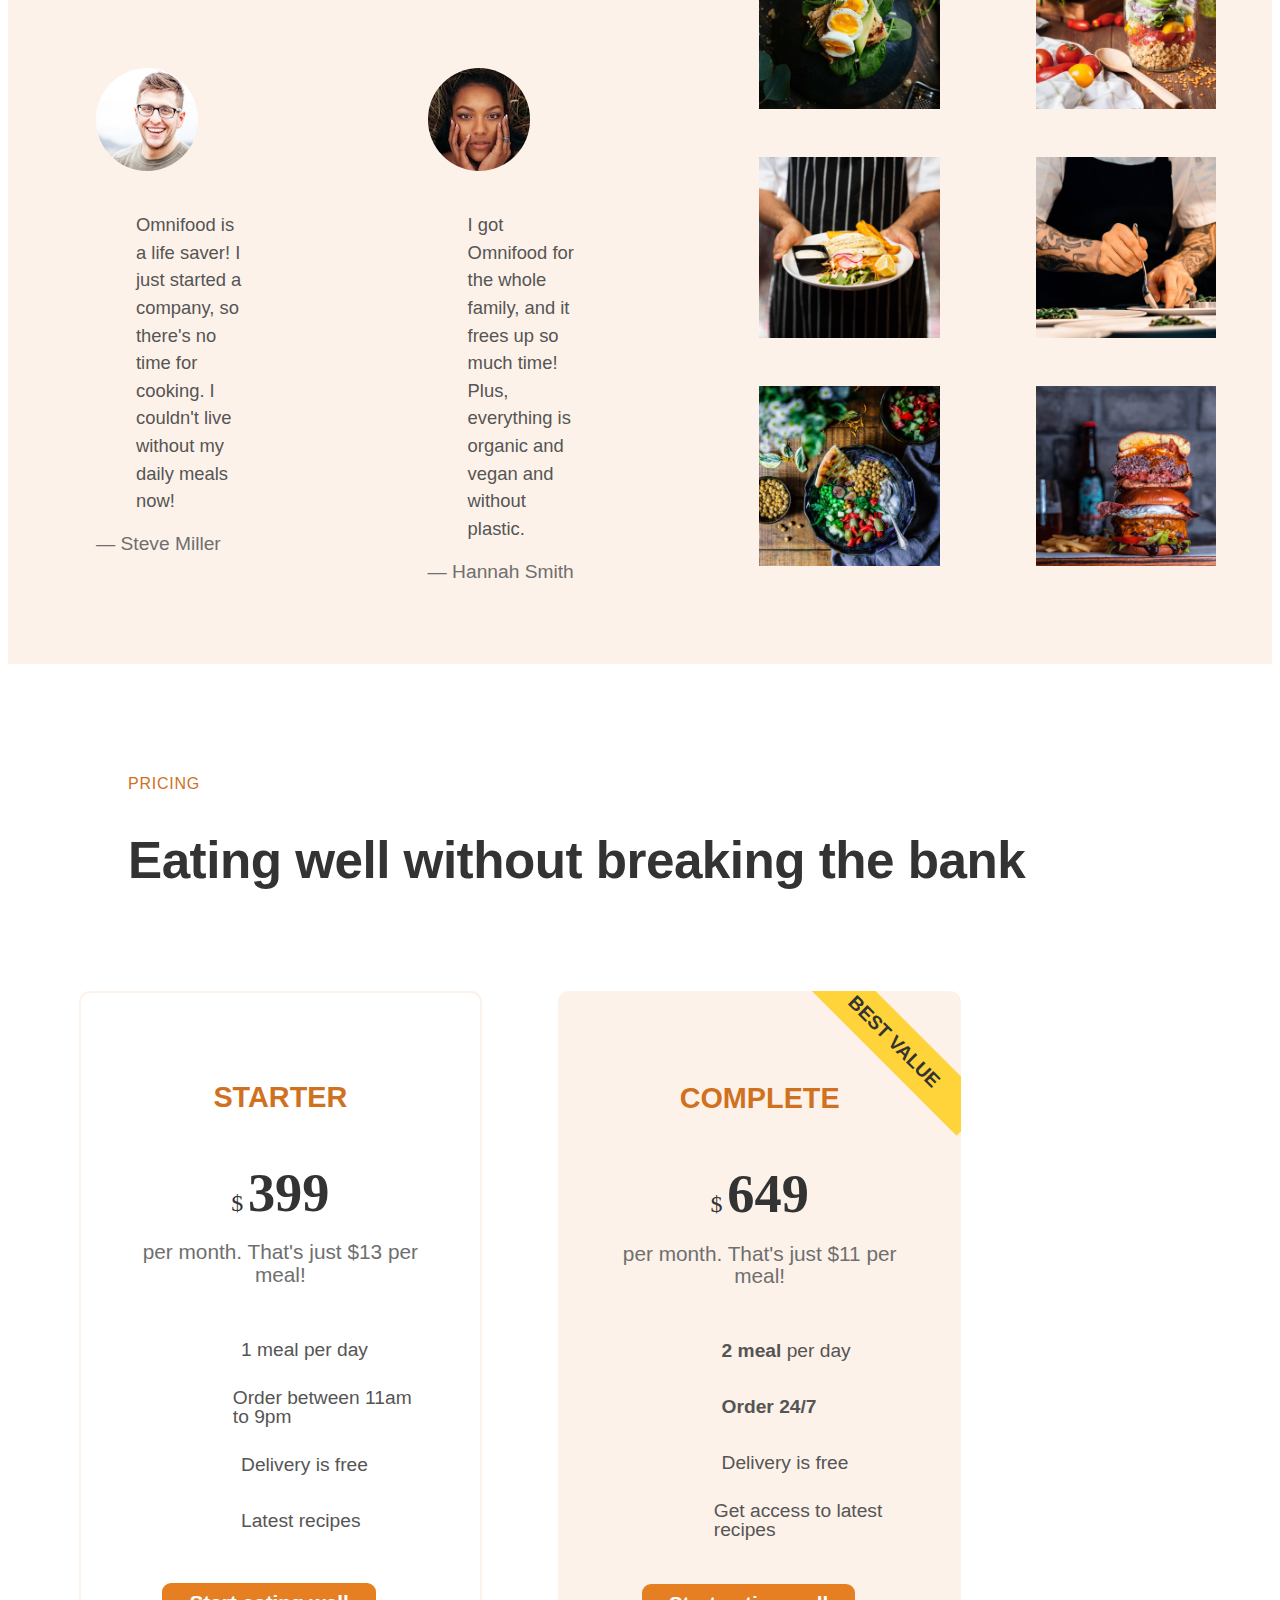
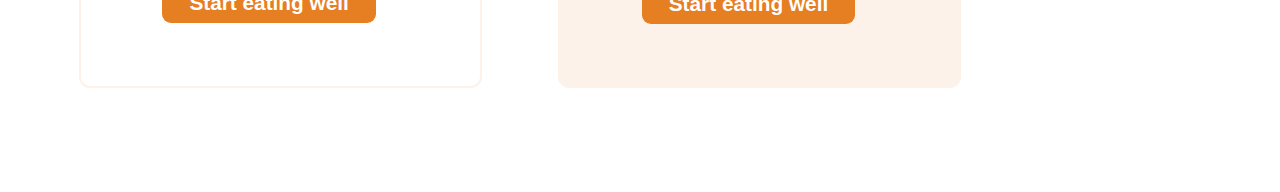
==== commit 3055c48e: "section-pricing" ====
--- a/index.html
+++ b/index.html
@@ -376,6 +376,73 @@
   </div>
   
   </section>
+
+  <section class="section-pricing">
+    <div class="container ">
+      <span class="subheading">PRICING</span>
+      <h2 class="heading-secondary">Eating well without breaking the bank</h2>
+    </div>
+
+    <div class="container grid grid--2-cols">
+      <div class="pricing-plan pricing-plan--starter">
+        <header class="plan-header">
+
+          <p class="plan-name">Starter</p>
+          <p class="plan-price"><span>$</span>399</p>
+          <p class="plan-text">per month. That's just $13 per meal!</p>
+          
+        </header>
+        <ul class="list">
+          <li class="list-item"><ion-icon class="list-icon"
+              name="checkmark-outline"></ion-icon><span>1 meal per day</span>
+          </li>
+          <li class="list-item"><ion-icon class="list-icon"
+            name="checkmark-outline"></ion-icon><span>Order between 11am to 9pm</span>
+        </li>
+        <li class="list-item"><ion-icon class="list-icon"
+          name="checkmark-outline"></ion-icon><span>Delivery is free</span>
+       </li>
+       <li class="list-item">
+        <ion-icon name="close-outline" class="list-icon"></ion-icon><span>Latest recipes</span>
+      </li>
+     </ul>
+     <div class="plan-sing-up"> <a href="#" class="btn btn--full">Start eating well</a>
+     </div>
+    </div>
+
+      <div class="pricing-plan pricing-plan--complete">
+        <header class="plan-header">
+
+          <p class="plan-name">Complete</p>
+          <p class="plan-price"><span>$</span>649</p>
+          <p class="plan-text">per month. That's just $11 per meal!</p>
+        </header>
+      
+      <ul class="list">
+        <li class="list-item"><ion-icon class="list-icon"
+            name="checkmark-outline"></ion-icon><span><strong>2 meal</strong> per day</span>
+        </li>
+        <li class="list-item"><ion-icon class="list-icon"
+          name="checkmark-outline"></ion-icon><span><strong>Order 24/7</strong></span>
+      </li>
+      <li class="list-item"><ion-icon class="list-icon"
+        name="checkmark-outline"></ion-icon><span>Delivery is free</span>
+     </li>
+     <li class="list-item"><ion-icon class="list-icon"
+      name="checkmark-outline"></ion-icon><span>Get access to latest recipes</span>
+   </li>
+      </ul>
+      <div class="plan-sing-up">
+      <a href="#" class="btn btn--full">Start eating well</a></div>
+    </div>
+    </div>
+    <!-- <div class="container grid grid--4-cols">
+      <div class="feature">Feature 1</div>
+      <div class="feature">Feature 2</div>
+      <div class="feature">Feature 3</div>
+      <div class="feature">Feature 4</div>
+    </div> -->
+  </section>
   </main>
 
 </body>
--- a/style.css
+++ b/style.css
@@ -15,9 +15,7 @@
 .container {
   max-width: 64rem;
   margin: 0% auto;
-
-  /* padding: 0% 5rem; */
-}
+ }
 .nav-item .active {
   border-radius: 6px;
   background: linear-gradient(145deg, #ffe7ca, #f5d7b2);
@@ -39,6 +37,7 @@
 a.navbar-brand {
   color: #454545;
 }
+
 /* -------------------------- */
 /* hero-part-1 */
 /* -------------------------- */
@@ -201,7 +200,7 @@
 }
 .heading-secondary {
   font-size: 3.2rem;
-  line-height: 0.6;
+  line-height: 1;
   margin-bottom: 6.6rem;
   font-weight: 700;
   color: #333;
@@ -215,6 +214,7 @@
 .grid {
   display: grid;
   gap: 4.8rem;
+  margin-bottom: 7.8rem;
 }
 .bottom {
   margin-bottom: 5rem;
@@ -242,7 +242,9 @@
   background-color: #fae5d3;
   z-index: -1;
 }
-
+.grid:last-child{
+  margin: 0;
+}
 .grid--2-cols {
   grid-template-columns: repeat(2, 1fr);
 }
@@ -252,6 +254,10 @@
 .grid--3-cols {
   grid-template-columns: repeat(3, 1fr);
 }
+.grid--4-cols {
+  grid-template-columns: repeat(4, 1fr);
+}
+
 
 /* -------------------------- */
 /* Section-meal */
@@ -376,6 +382,11 @@
   color: #e67e22;
   border-bottom: 1px solid transparent;
 }
+
+/* -------------------------- */
+/* Section-testmonials */
+/* -------------------------- */
+
 .section-testimonials {
   background-color: #fdf2e9;
   display: grid;
@@ -410,9 +421,9 @@
 }
 .gallery{
   display: grid;
-  grid-template-columns: repeat(3,1fr);
- gap: 1rem;
-padding: 1rem;
+  grid-template-columns: repeat(2,1fr);
+  gap: 1rem;
+  padding: 1rem;
 }
 .gallery-item{
   overflow: hidden;
@@ -425,6 +436,81 @@
 .gallery-item img:hover{
   transform: scale(1.1);
 }
+
+/* -------------------------- */
+/* Section-pricing */
+/* -------------------------- */
+
+
+.section-pricing {
+  padding: 6rem 0;
+}
+.pricing-plan{
+ width: 85%;
+  border-radius: 11px;
+}
+.pricing-plan--starter {
+  justify-self: end;
+  border: 2px solid #fdf2e9;
+  padding: 3.8rem;
+}
+.pricing-plan--complete{
+  background-color: #fdf2e9;
+  padding: 4rem;
+  position: relative;
+  overflow: hidden;
+ 
+
+}
+.pricing-plan--complete::after{
+  content: "Best value";
+  position: absolute;
+  top: 4%;
+  right: -11%;
+  text-transform: uppercase;
+  font-weight: 700;
+  font-size: 1.2rem;
+  color: #333;
+  background-color: #ffd43b;
+  padding: 0.8rem 3.2rem;
+  transform: rotate(45deg);
+}
+.plan-header{
+  text-align: center ;
+  margin-bottom: 2.8rem;
+}
+.plan-name{
+  color: #cf711f;
+  font-weight: 600;
+  font-size: 1.8rem;
+  text-transform: uppercase;
+  letter-spacing: 0.75;
+  margin-bottom: 1rem;
+}
+.plan-price{
+  font-size: 3.4rem;
+  font-weight: 600;
+  color: #333;
+  margin-bottom: 1.3rem;
+  font-family: Cambria, Cochin, Georgia, Times, 'Times New Roman', serif;
+
+}
+.plan-price span {
+  font-size: 1.5rem;
+  font-weight: 500;
+  margin-right: 0.3rem;
+}
+.plan-text{
+  font-size: 1.3rem;
+  line-height: 1.1;
+  color: #6f6f6f;
+}
+.plan-sing-up{
+  text-align: center;
+  margin-top: 2.8rem;
+}
+
+
 /* @media screen and (max-width: 600px) {
   .container-2 {
     flex-direction: column;
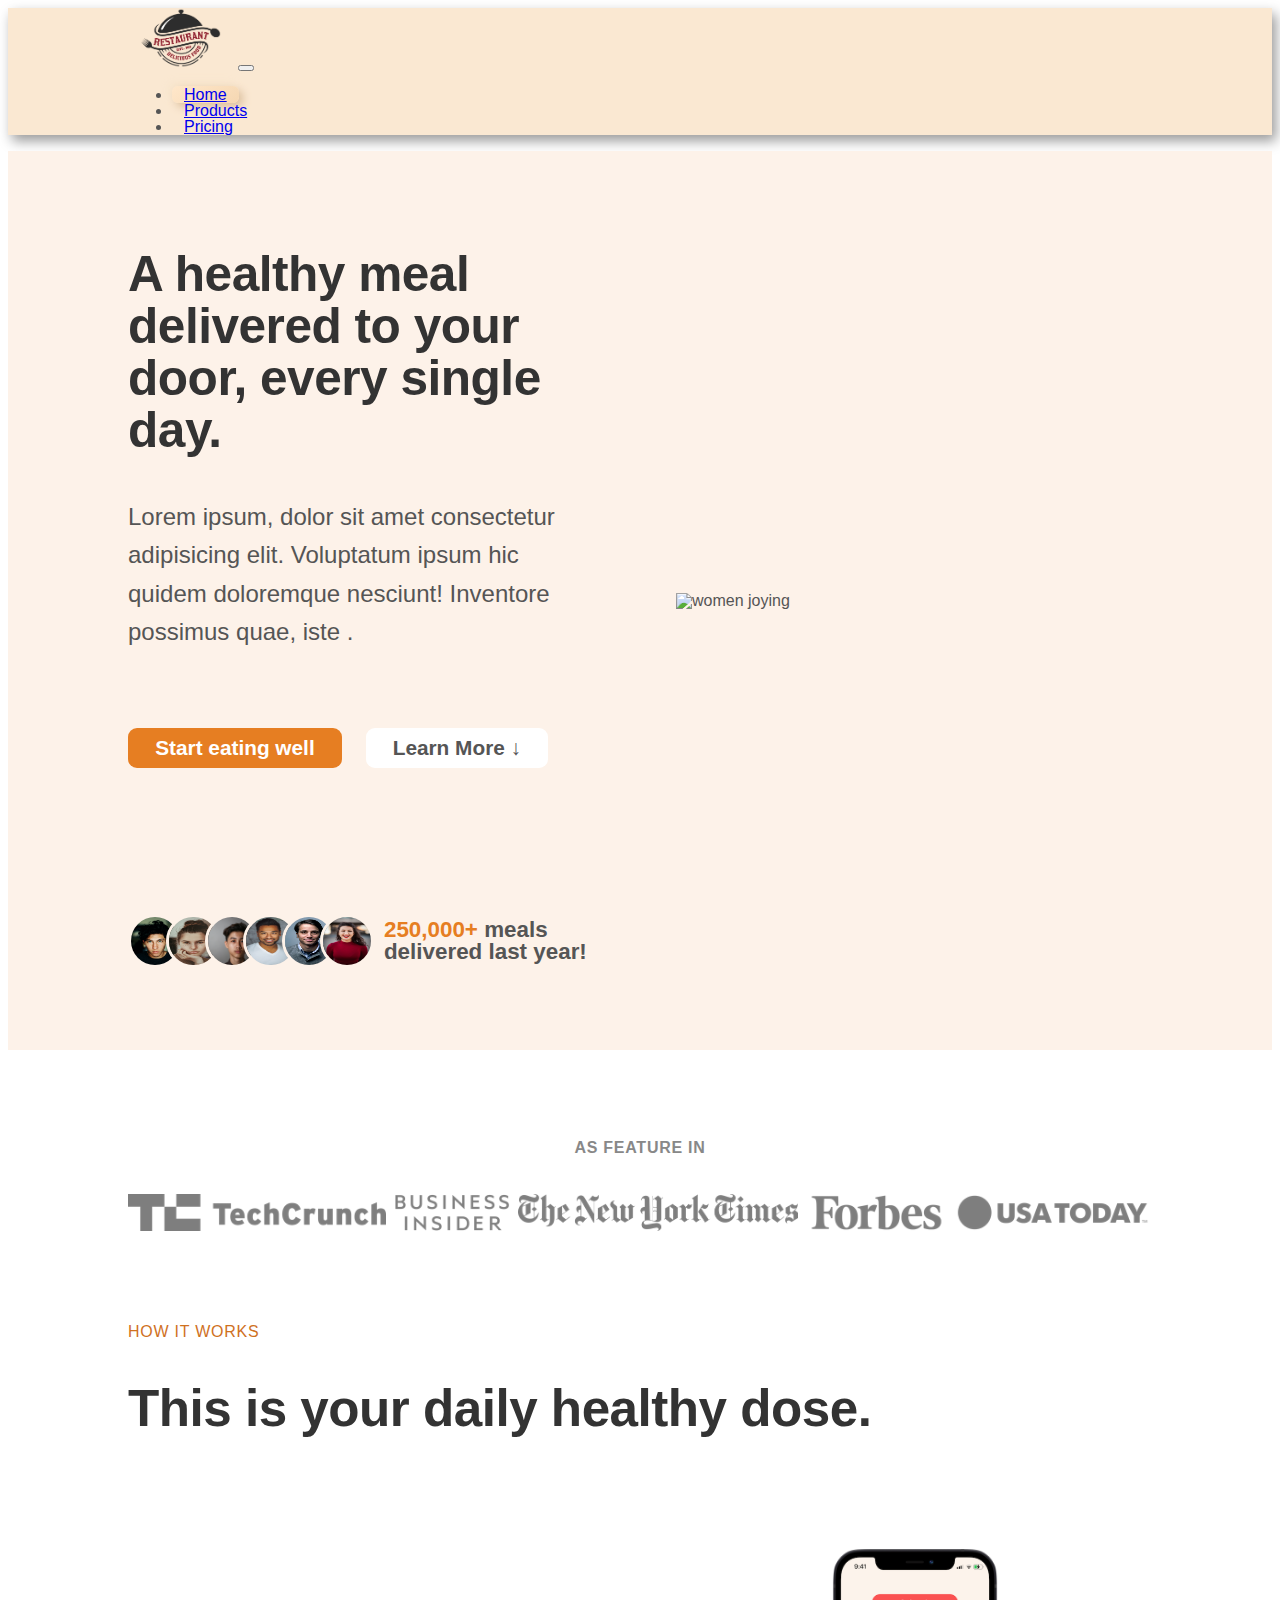
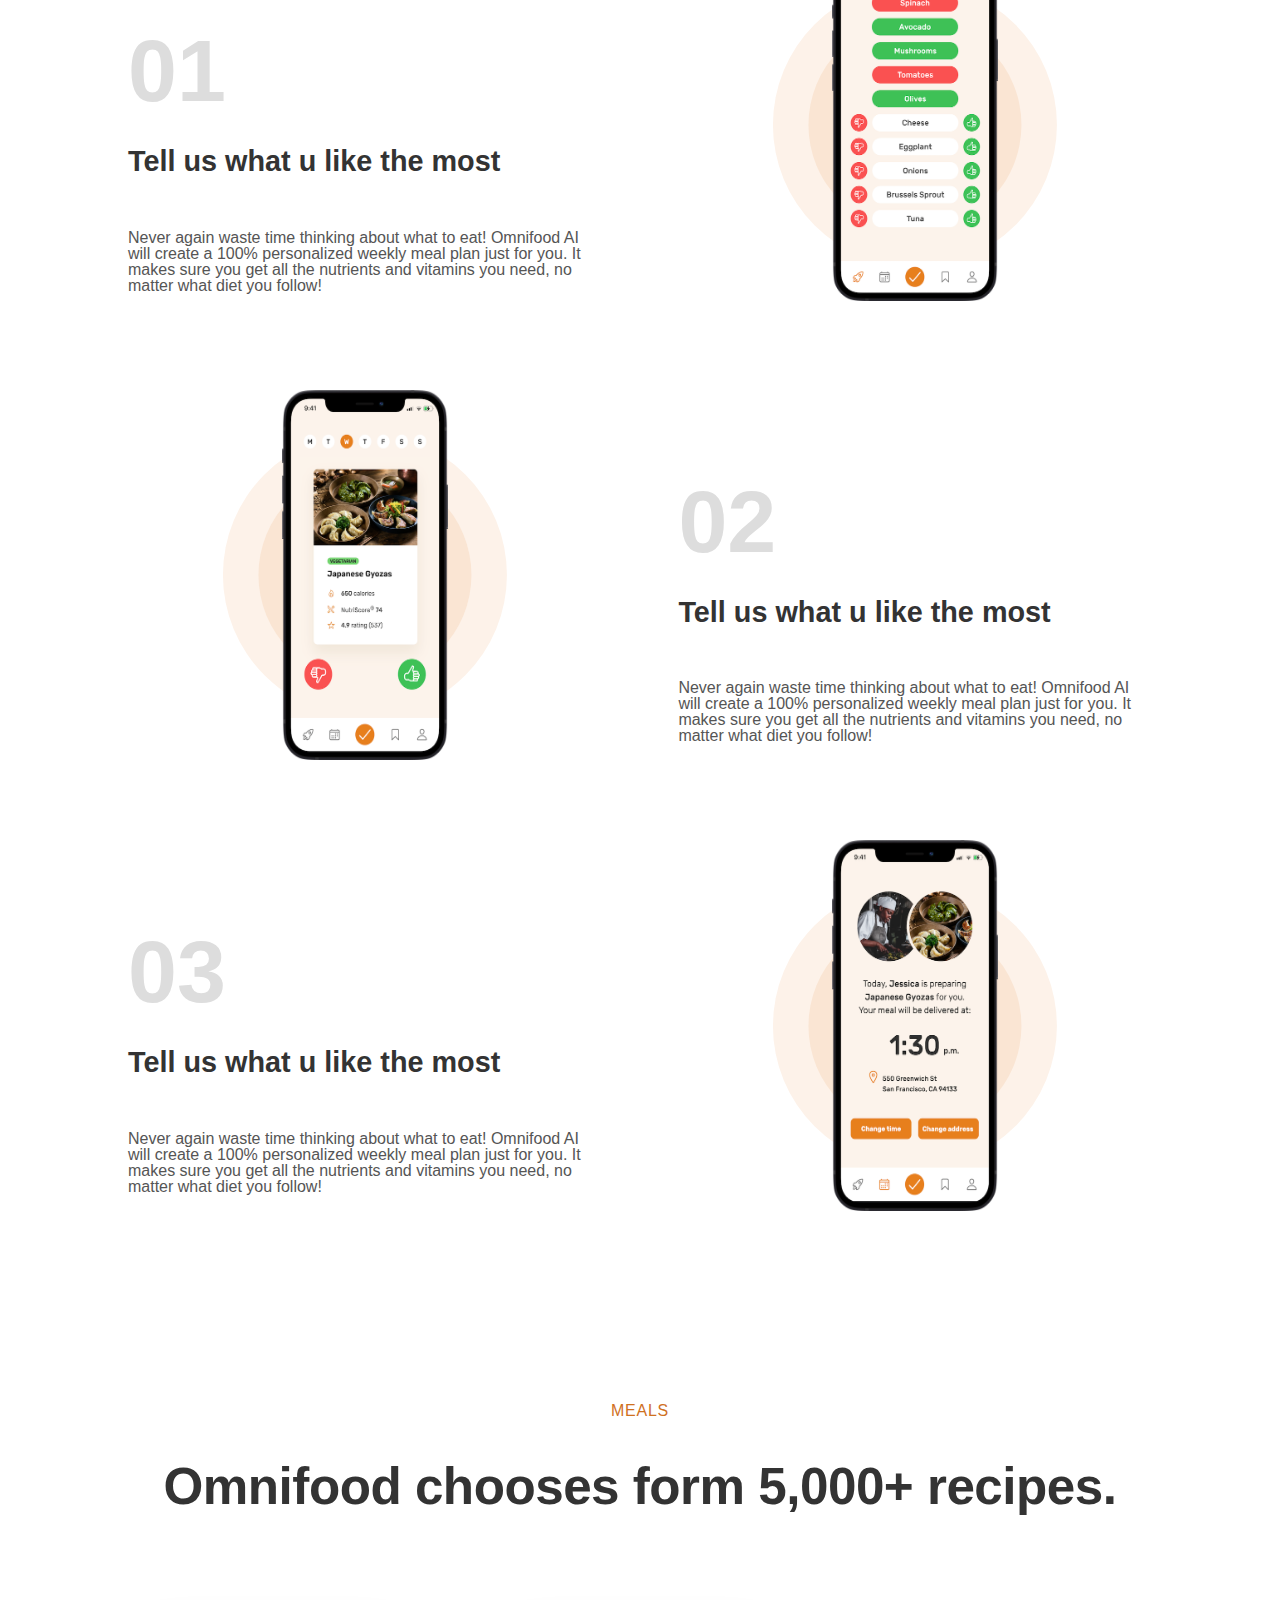
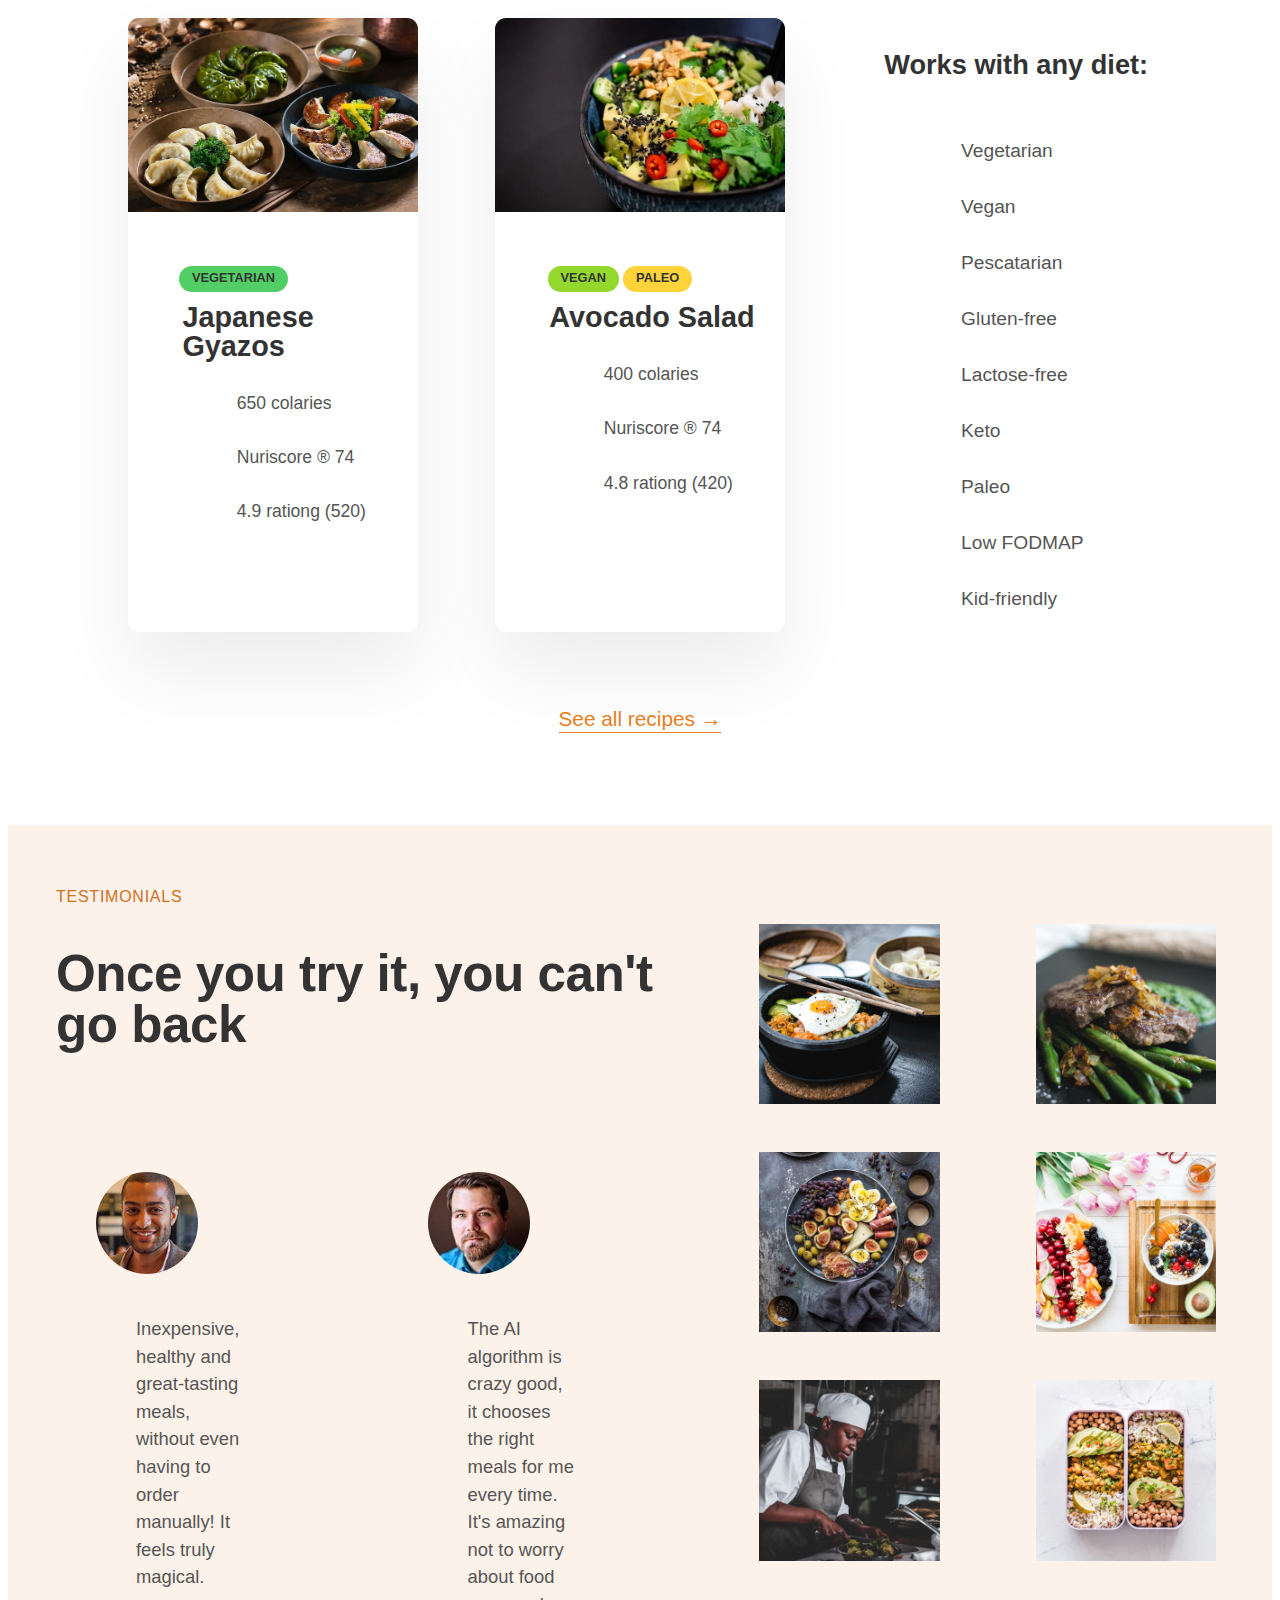
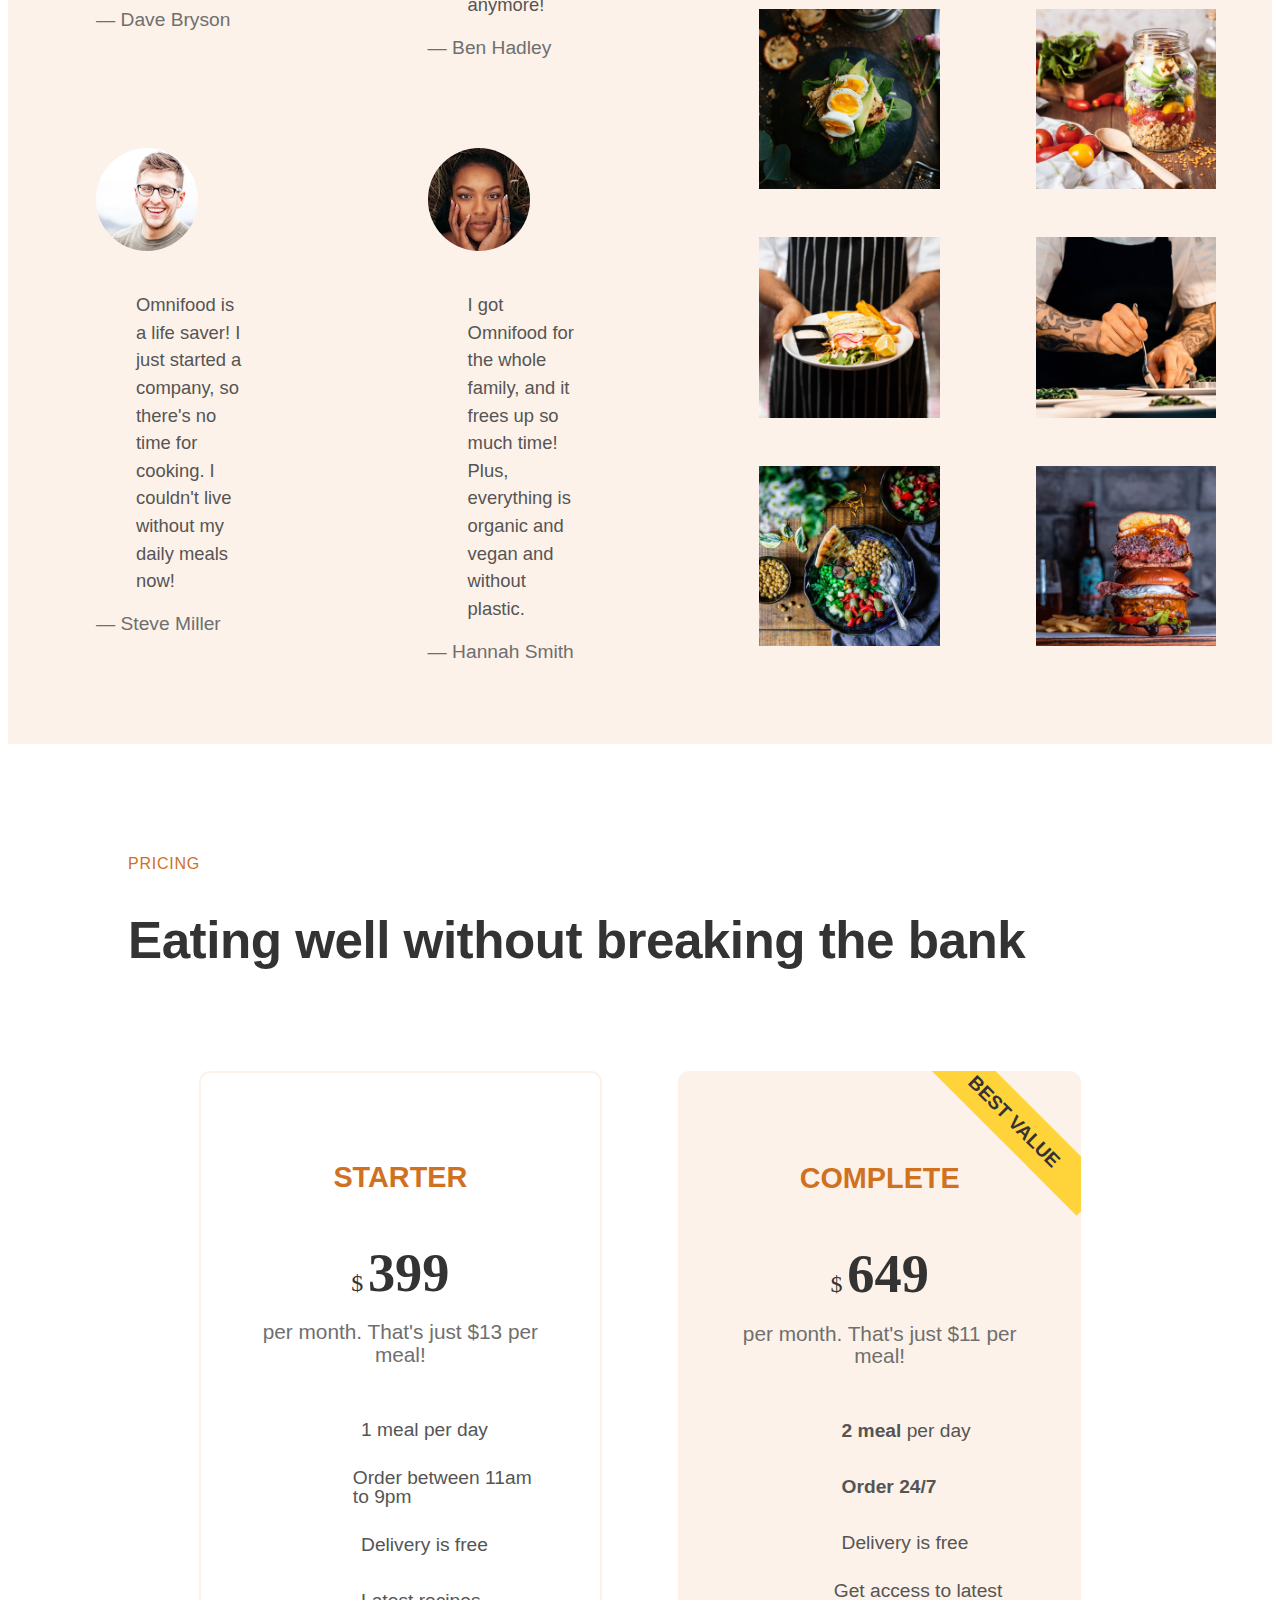
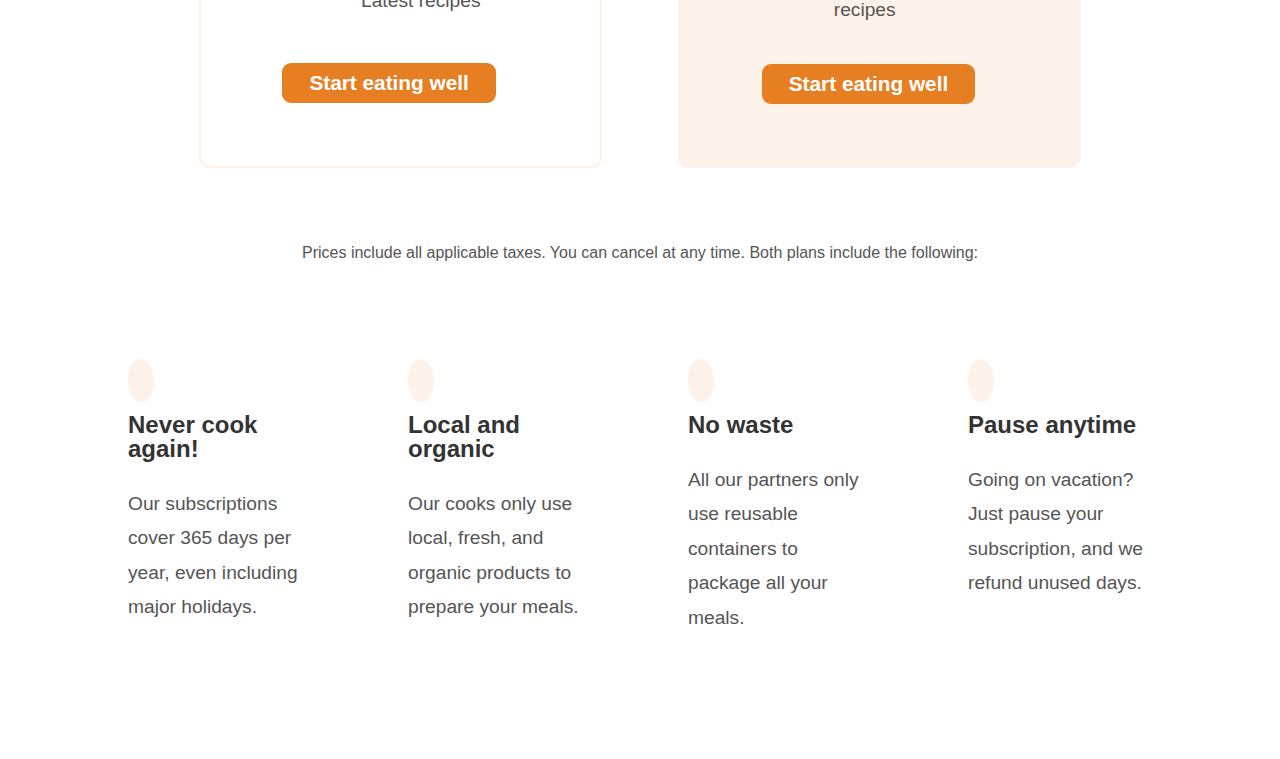
==== commit dc0142fd: "Feature part" ====
--- a/index.html
+++ b/index.html
@@ -383,7 +383,7 @@
       <h2 class="heading-secondary">Eating well without breaking the bank</h2>
     </div>
 
-    <div class="container grid grid--2-cols">
+    <div class="container grid grid--2-cols margin-right-md">
       <div class="pricing-plan pricing-plan--starter">
         <header class="plan-header">
 
@@ -436,12 +436,32 @@
       <a href="#" class="btn btn--full">Start eating well</a></div>
     </div>
     </div>
-    <!-- <div class="container grid grid--4-cols">
-      <div class="feature">Feature 1</div>
-      <div class="feature">Feature 2</div>
-      <div class="feature">Feature 3</div>
-      <div class="feature">Feature 4</div>
-    </div> -->
+<div class="container gridfeature ">
+  <aside class="plan-details">Prices include all applicable taxes. You can cancel at any time. Both plans include the following:</aside>
+</div>
+
+    <div class="container gridfeature grid--4-cols">
+      <div class="feature">
+        <ion-icon name="infinite-outline" class="feature-icon"></ion-icon>
+        <p class="feature-title">Never cook again!</p>
+         <p class="feature-text">Our subscriptions cover 365 days per year, even including major holidays.</p>
+      </div>
+      <div class="feature">
+        <ion-icon name="nutrition-outline"  class="feature-icon"></ion-icon>
+        <p class="feature-title">Local and organic</p> 
+        <p class="feature-text">Our cooks only use local, fresh, and organic products to prepare your meals.</p>
+      </div>
+      <div class="feature">
+        <ion-icon name="leaf-outline" class="feature-icon"></ion-icon>
+        <p class="feature-title">No waste</p> 
+        <p class="feature-text">All our partners only use reusable containers to package all your meals.</p>
+      </div>
+      <div class="feature">
+        <ion-icon name="pause-outline"  class="feature-icon"></ion-icon>
+        <p class="feature-title">Pause anytime</p>
+         <p class="feature-text">Going on vacation? Just pause your subscription, and we refund unused days.</p>
+      </div>
+    </div>
   </section>
   </main>
 
--- a/style.css
+++ b/style.css
@@ -242,9 +242,7 @@
   background-color: #fae5d3;
   z-index: -1;
 }
-.grid:last-child{
-  margin: 0;
-}
+
 .grid--2-cols {
   grid-template-columns: repeat(2, 1fr);
 }
@@ -509,8 +507,44 @@
   text-align: center;
   margin-top: 2.8rem;
 }
-
-
+.plan-details {
+  font-size: 1rem;
+
+  text-align: center;
+}
+
+/* -------------------------- */
+/* Section-feature */
+/* -------------------------- */
+
+
+.gridfeature{
+display: grid;
+column-gap: 6rem;
+row-gap: 9.6rem;
+}
+.gridfeature:not(:last-child){
+  margin-bottom: 7rem;
+}
+.feature-title {
+  font-size: 1.5rem;
+  color: #333;
+  font-weight: 700;
+  margin-bottom: 1.6rem;
+}
+.feature-text {
+  font-size: 1.2rem;
+  line-height: 1.8;
+}
+.feature-icon {
+  color: #e67e22;
+  height: 2rem;
+  width: 2rem;
+  background-color: #fdf2e9;
+  margin-bottom: 1.2rem;
+  padding: 0.8rem;
+  border-radius: 50%;
+}
 /* @media screen and (max-width: 600px) {
   .container-2 {
     flex-direction: column;
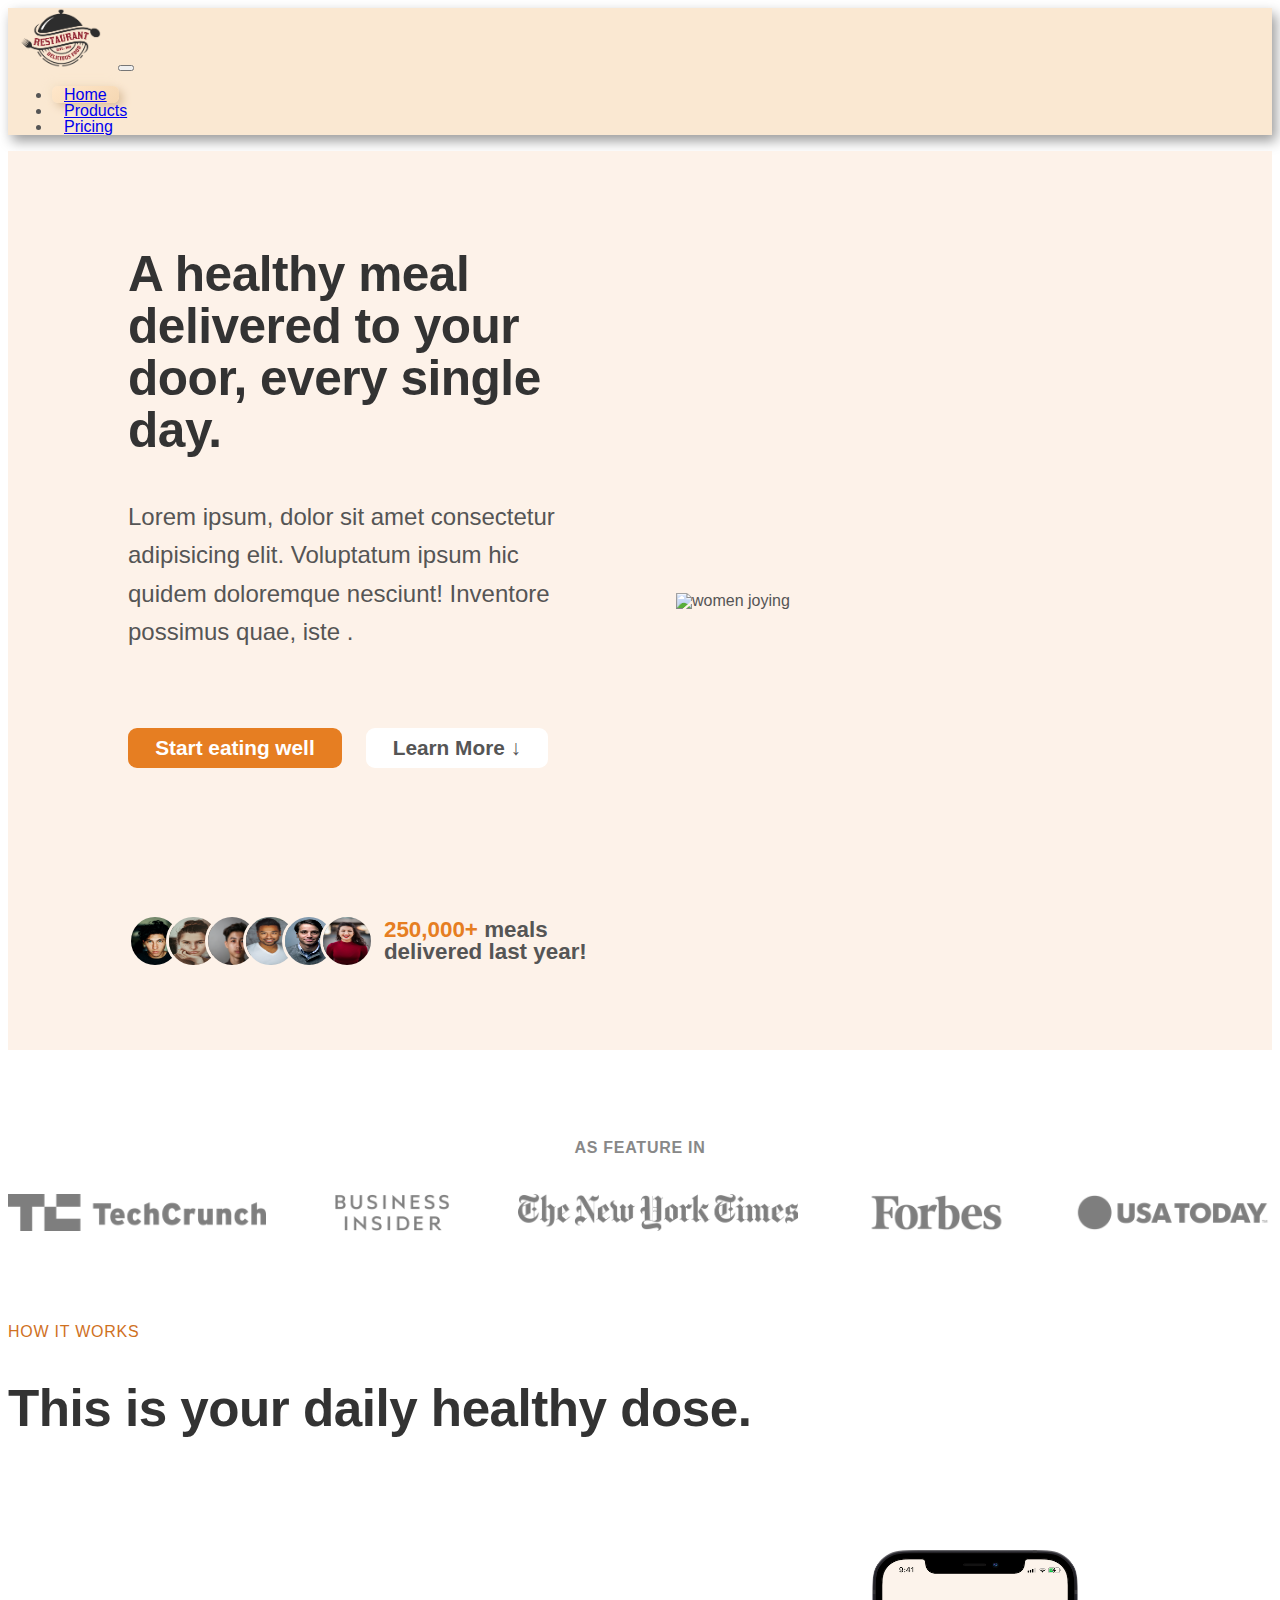
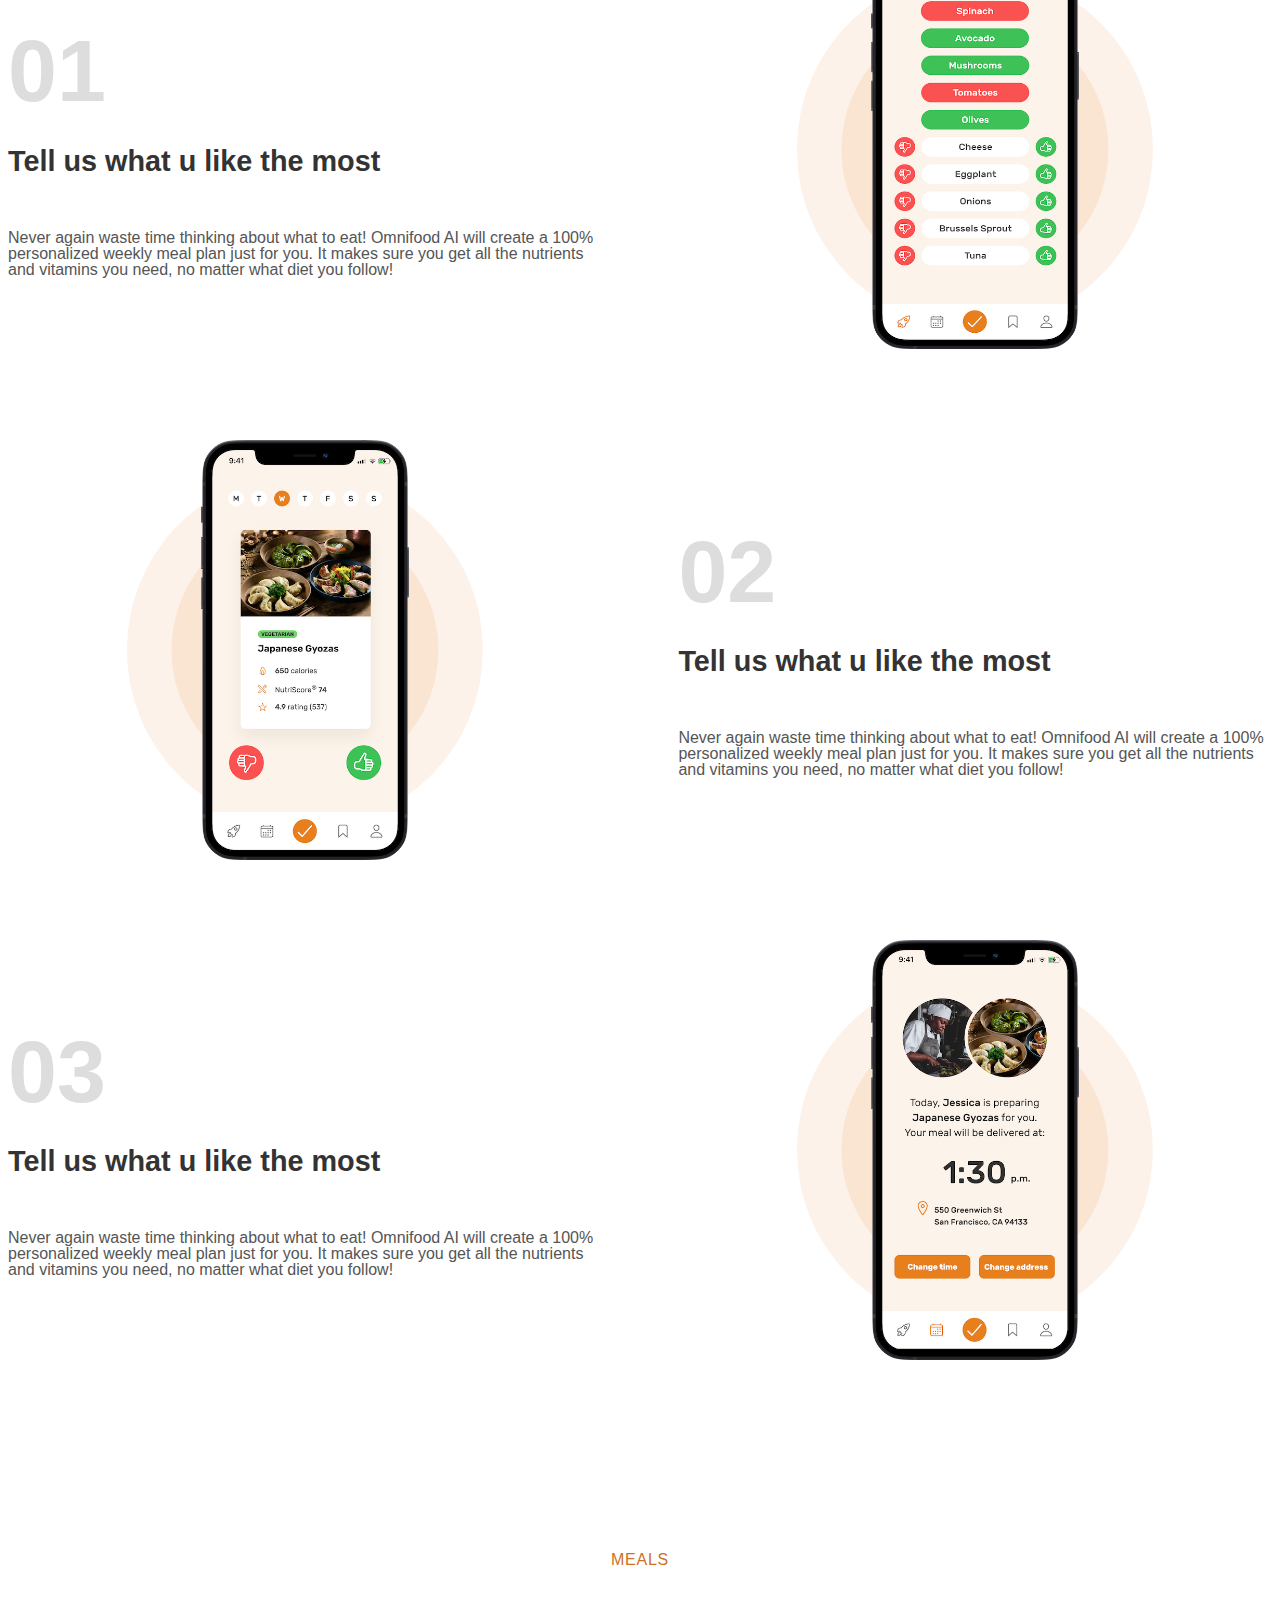
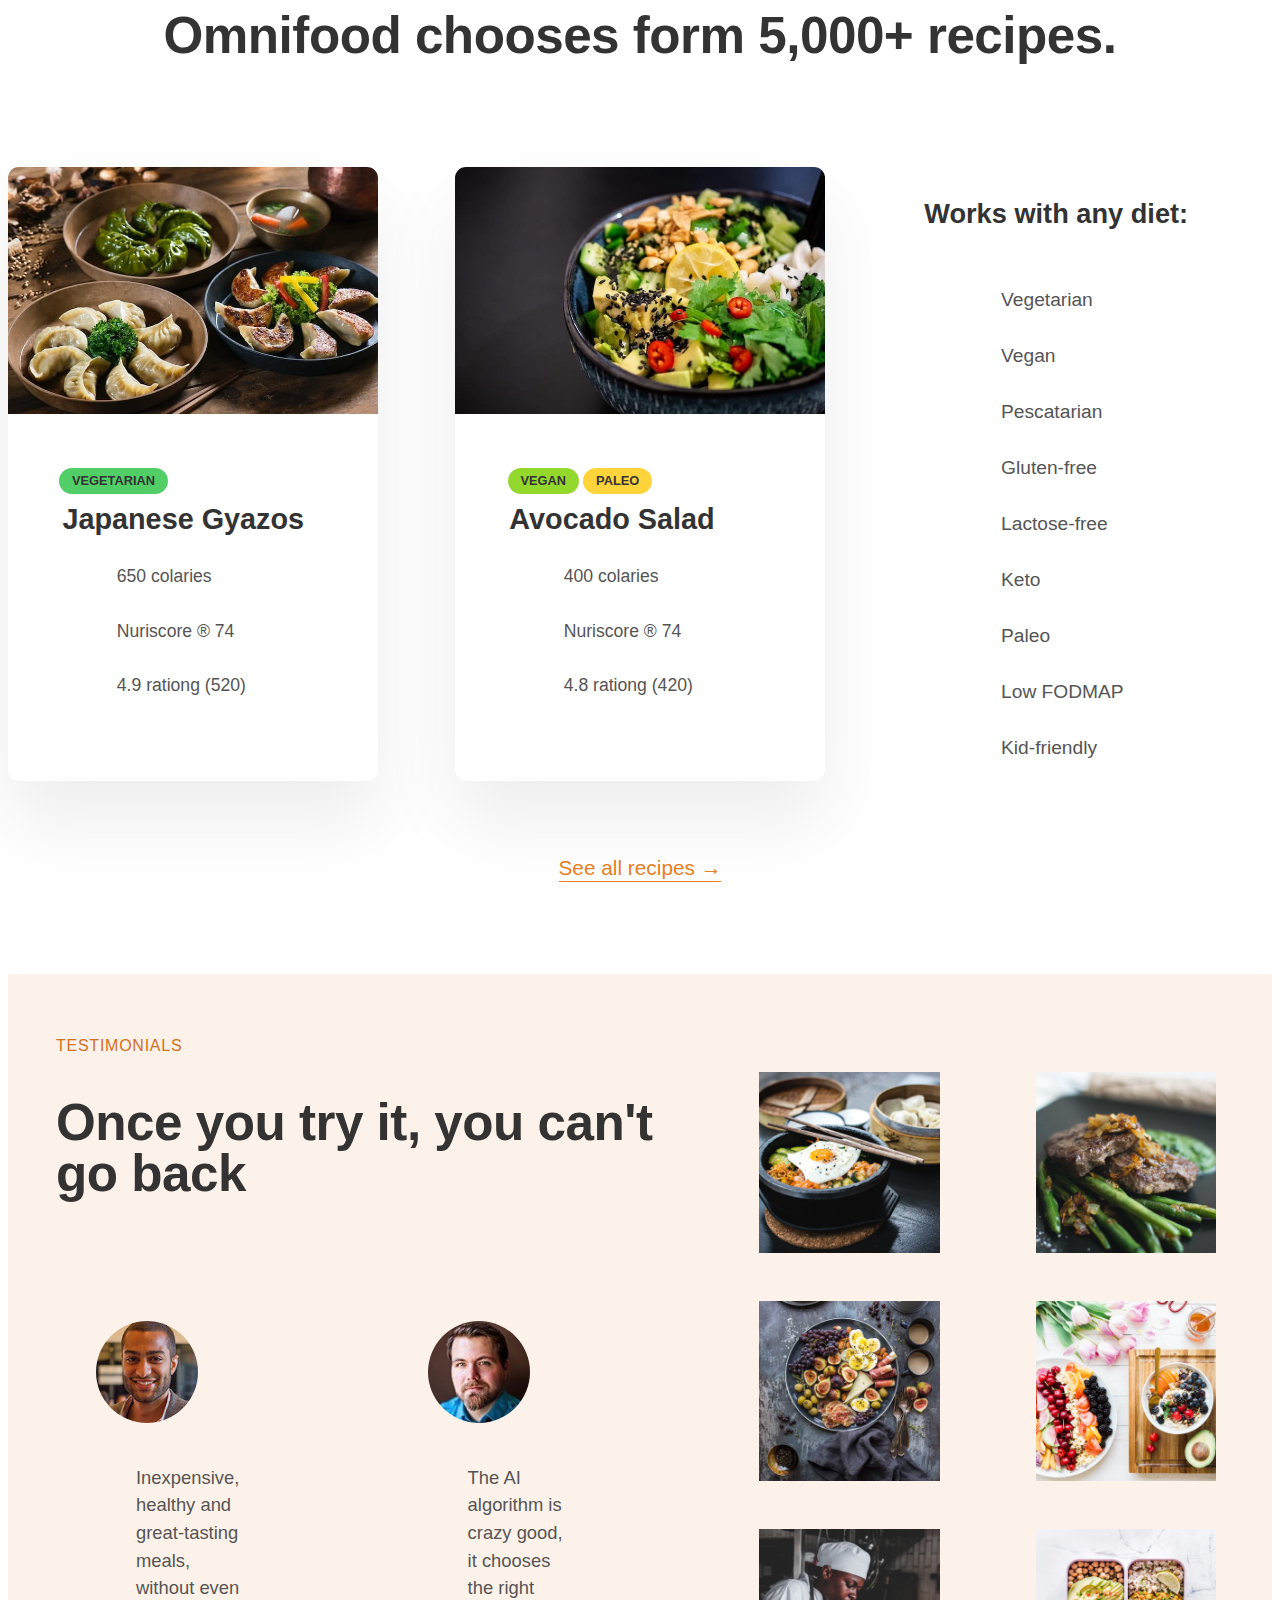
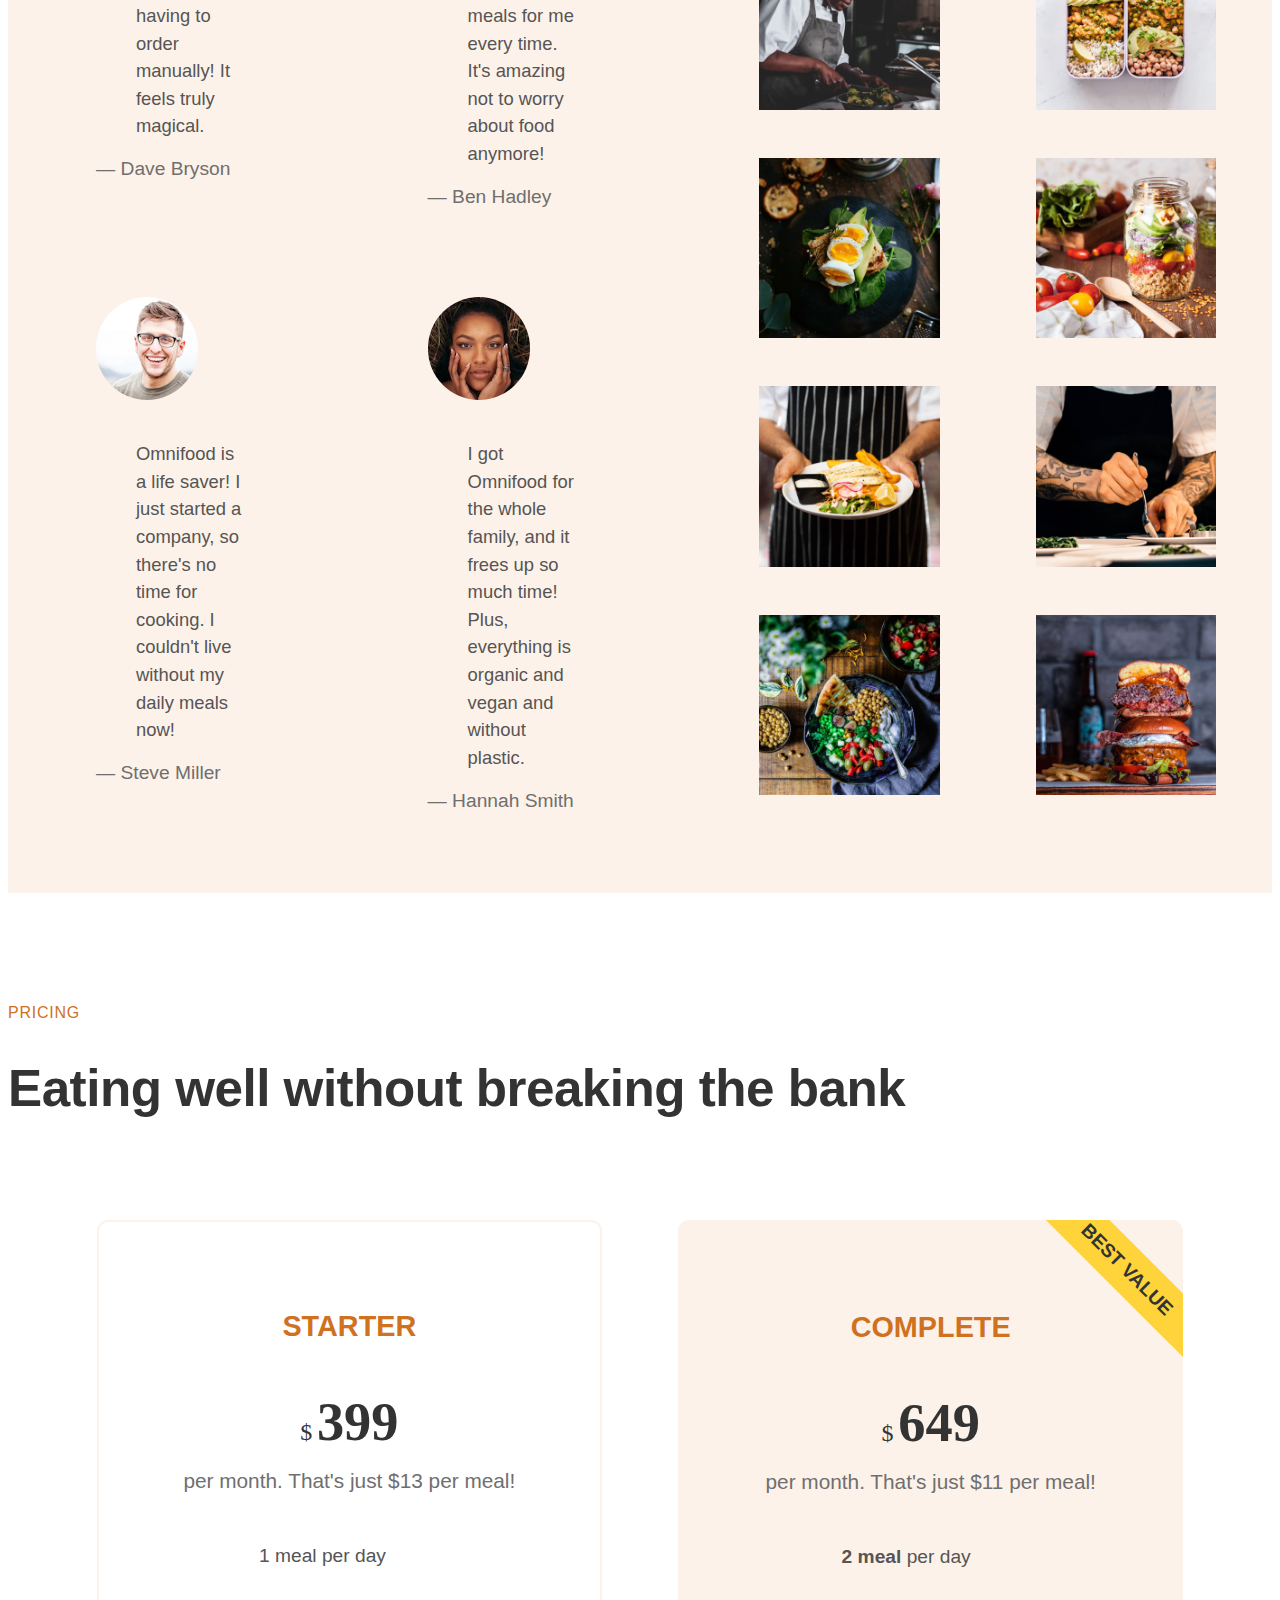
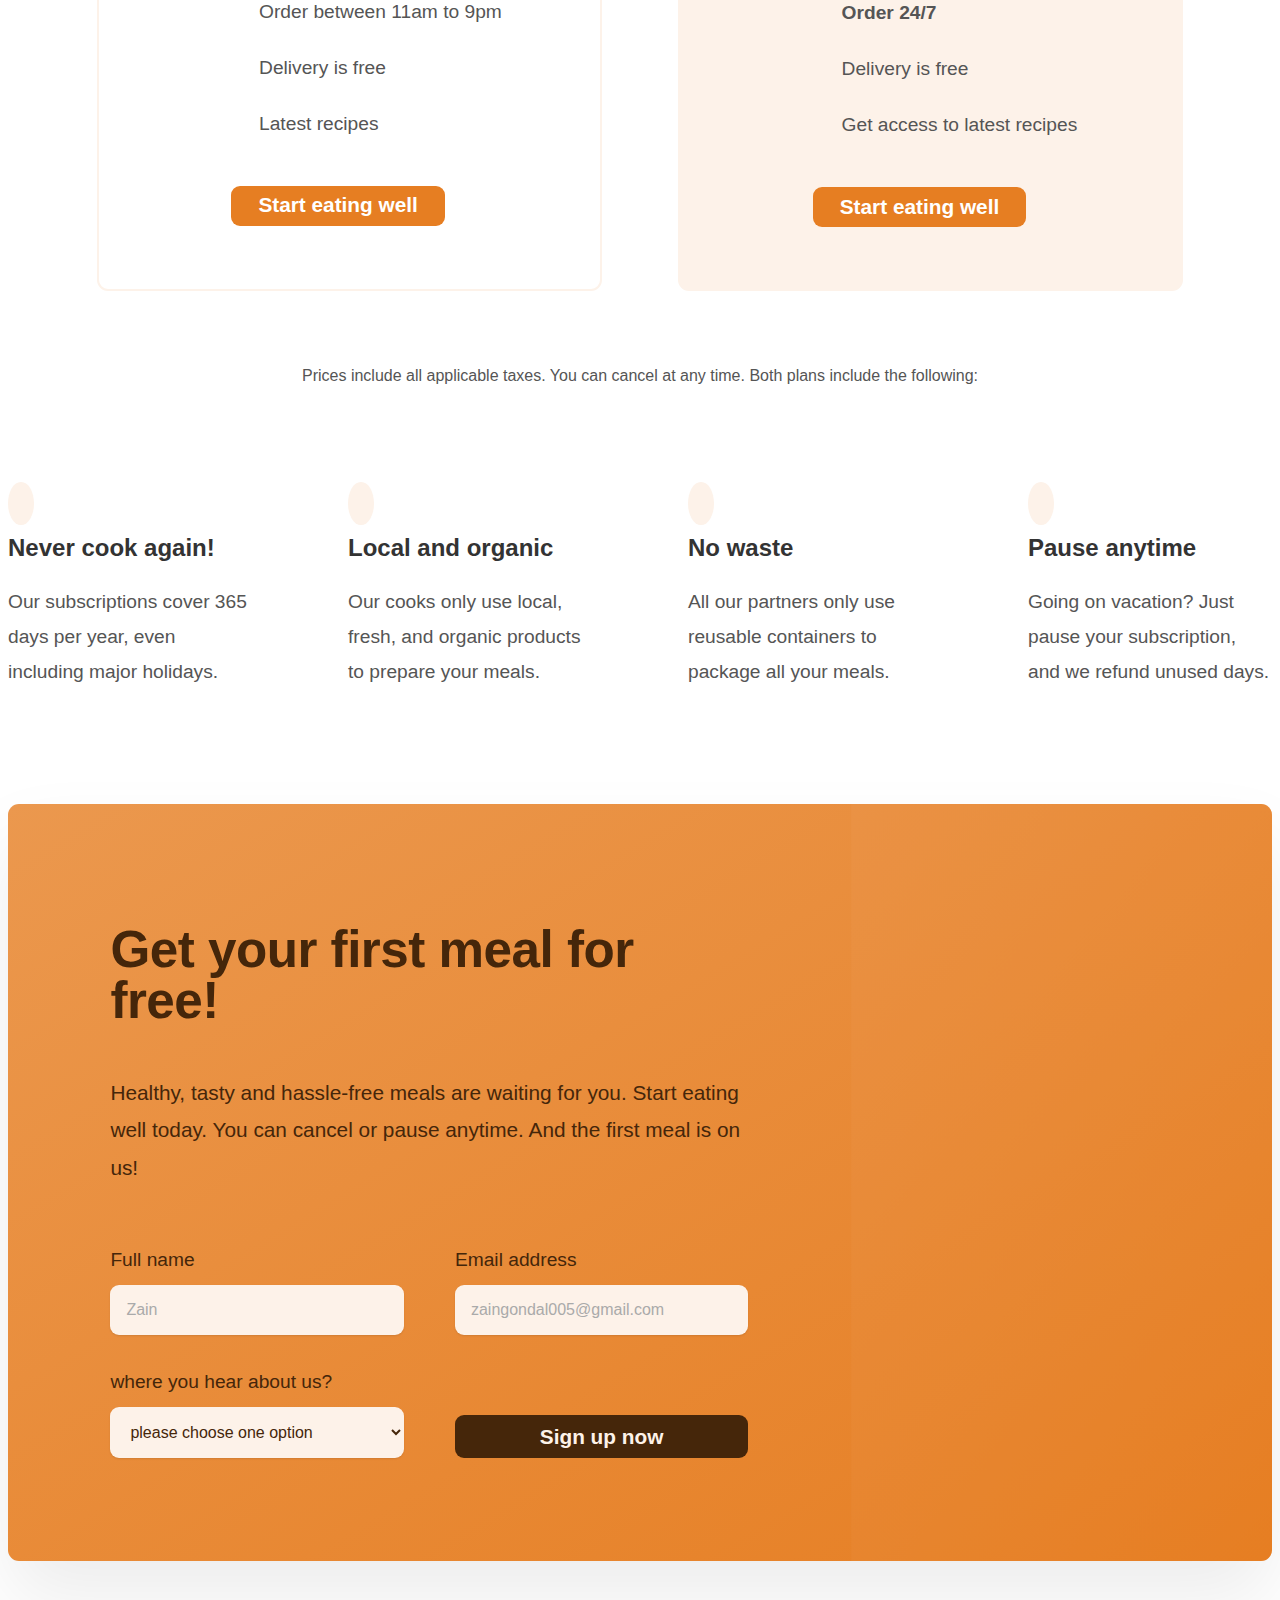
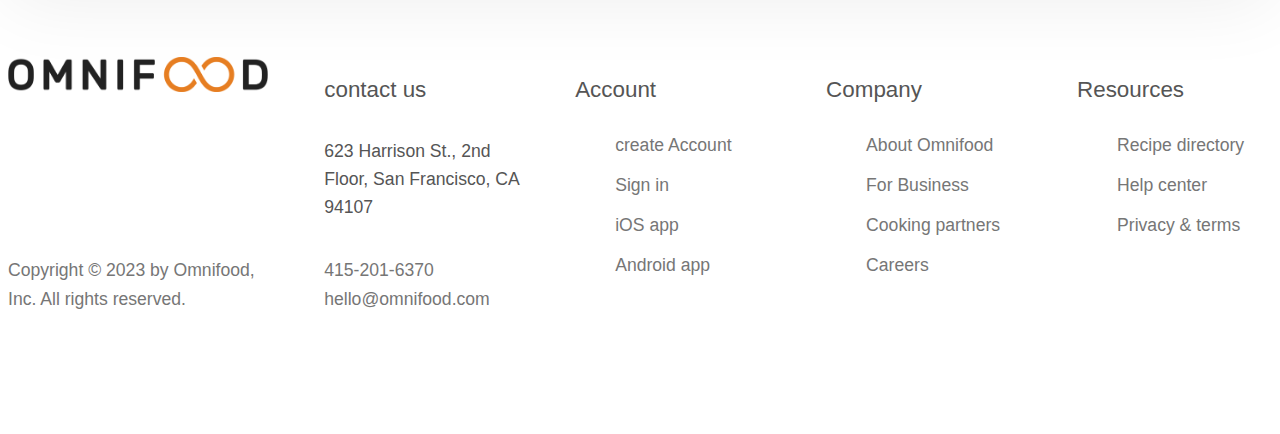
==== commit b7ec6f73: "footer part1" ====
--- a/index.html
+++ b/index.html
@@ -463,8 +463,125 @@
       </div>
     </div>
   </section>
+<section class="section=-cta">
+ <div class="container">
+  <div class="cta">
+   <div class="cta-text-box">
+    <h2 class="heading-secondary">Get your first meal for free!</h2>
+    <p class="cta-text">
+      Healthy, tasty and hassle-free meals are waiting for you. Start eating well today. You can cancel or pause anytime. And the first meal is on us!
+    </p>
+    <form class="cta-form" action="#">
+      <div>
+        <label for="full-name">Full name</label>
+        <input type="text" placeholder="Zain" required
+        id="full-name">
+      </div>
+
+      <div>
+        <label for="email">Email address</label>
+        <input type="email" id="email" placeholder="zaingondal005@gmail.com" required >
+      </div>
+      <div>
+        <label for="select-where">where you hear about us?
+        </label>
+        <select name="" id="select-where" required >
+           <option value="">please choose one option</option>
+          <option value="Friend">Friend and Family</option>
+          <option value="Youtube">Youtube</option>
+          <option value="Facebook">Facebook</option>
+          <option value="Podcast ">Podcast</option>
+          <option value="others">others</option>
+        </select>
+      </div>
+
+      <!-- <button class="btn btn--form">Sign up now</button> -->
+      <button class="btnn btnn--form">Sign up now</button>
+    </form>
+   </div>
+   <div class="cta-img-box" role="img" aria-label="Women enjoying food"></div>
+ </div>
+</div>
+
+</section>
   </main>
 
+  <footer class="footer">
+<div class="container gridfooter grid--5-cols">
+  <div class="logo-col">
+    <a  href="#" class="footer-logo"><img class="navbar-brand" src="img/omnifood-logo.png" height="35" /></a>
+    <!-- class="navbar-brand" -->
+
+    <ul class="social-links">
+      <li>
+        <a class="footer-links" href="#"><ion-icon name="logo-instagram" class="social-icon"></ion-icon></a></li>
+       <li> <a class="footer-links" href="#"><ion-icon name="logo-facebook" class="social-icon"></ion-icon></a></li><li>
+        <a class="footer-links" href="#"><ion-icon name="logo-twitter" class="social-icon"></ion-icon></a>
+      </li>
+    </ul>
+    <p class="copyright">Copyright &copy; 2023 by Omnifood, Inc. All rights reserved.</p>
+  </div>
+  <div class="address-col">
+    <p class="footer-heading">
+      contact us
+    </p>
+<address class="contact">
+
+  <p class="address">623 Harrison St., 2nd Floor, San Francisco, CA 94107
+  </p>
+  <p>
+    <a class="footer-links" href="tel:415-201-6370">415-201-6370</a><br/>
+    <a class="footer-links"  href="mailto:hello@omnifood.com">hello@omnifood.com</a>
+  </p>
+  
+    
+</address>
+
+  </div>
+  <nav class="nav-col">
+    <p class="footer-heading">Account
+    </p>
+    <ul class="footer-nav">
+      <li>
+        <a class="footer-links" href="#">create Account</a></li><li>
+        <a class="footer-links" href="#">Sign in</a></li><li>
+        <a class="footer-links" href="#">iOS app</a></li><li>
+        <a class="footer-links" href="#">Android app</a>
+
+      </li>
+    </ul>
+  </nav>
+
+  <nav class="nav-col">
+    <p class="footer-heading">Company
+    </p>
+    <ul class="footer-nav">
+      <li>
+        <a class="footer-links" href="#">About Omnifood</a></li><li>
+        <a class="footer-links" href="#">For Business</a></li><li>
+        <a class="footer-links" href="#">Cooking partners</a></li><li>
+        <a class="footer-links" href="#">Careers</a>
+
+      </li>
+    </ul>
+  </nav>
+
+  <nav class="nav-col">
+    <p class="footer-heading">Resources
+    </p>
+    <ul class="footer-nav">
+      <li>
+        <a class="footer-links" href="#">Recipe directory</a></li><li>
+        <a class="footer-links" href="#">Help center</a></li><li>
+        <a class="footer-links" href="#">Privacy & terms</a>
+        
+
+      </li>
+    </ul>
+  </nav>
+
+</div>
+  </footer>
 </body>
 
 </html>--- a/style.css
+++ b/style.css
@@ -13,7 +13,7 @@
   color: #555;
 }
 .container {
-  max-width: 64rem;
+  max-width: 120rem;
   margin: 0% auto;
  }
 .nav-item .active {
@@ -69,6 +69,7 @@
   line-height: 1.6;
   margin-bottom: 4.8rem;
 }
+.btnn,  
 .btn:link,
 .btn:visited {
   display: inline-block;
@@ -78,6 +79,10 @@
   border-radius: 9px;
   transition: all 1s;
   font-weight: 600;
+
+  border: none;
+  cursor: pointer;
+  font-family: inherit;
 }
 .btn--full:link,
 .btn--full:visited {
@@ -255,6 +260,9 @@
 .grid--4-cols {
   grid-template-columns: repeat(4, 1fr);
 }
+.grid--5-cols {
+  grid-template-columns: repeat(5, 1fr);
+}
 
 
 /* -------------------------- */
@@ -359,6 +367,12 @@
 }
 .margin-right-md {
   margin-bottom: 4.8rem !important;
+}
+*:focus{
+  outline: none;
+  /* outline: 4px dotted #e67e22;
+  outline-offset: 8px; */
+  box-shadow: 0 0 0 0.8rem rgba(231, 127, 35, 0.5);
 }
 .center-text {
   text-align: center;
@@ -545,14 +559,154 @@
   padding: 0.8rem;
   border-radius: 50%;
 }
-/* @media screen and (max-width: 600px) {
-  .container-2 {
-    flex-direction: column;
-
-    margin-left: 10px;
-  }
-
-  img {
-    margin-bottom: 10px;
-  }
-} */
+ /* -------------------------- */
+/* Section-call to action */
+/* -------------------------- */
+
+.section-cta {
+  padding: 6rem 0;
+}
+.cta{
+  display: grid;
+  grid-template-columns: 2fr 1fr;
+  background-color: #e67e22;
+  box-shadow: 0 2.4rem 4.8rem rgba(0, 0, 0, 0.075);
+  border-radius: 11px;
+  background-image: linear-gradient(to right bottom, #eb984e, #e67e22);
+
+  overflow: hidden;
+}
+.cta-text-box{
+  padding: 4.8rem 6.4rem 6.4rem 6.4rem;
+  color: #45260a;
+
+}
+.cta .heading-secondary{
+  /* color: #45260a; */
+  color: inherit;
+  margin-bottom: 3rem;
+}
+.cta-text{
+  font-size: 1.3rem;
+  line-height: 1.8;
+  margin-bottom: 4rem;
+   
+}
+.cta-img-box{
+  background-image: linear-gradient( to right bottom, rgba(235, 151, 78, 0.35), rgba(230, 125, 34, 0.35) ), url(../img/eating.jpg);
+  background-size: cover;
+  background-position: center;
+}
+.cta-form{
+  display: grid;
+  grid-template-columns: 1fr 1fr;
+  column-gap:3.2rem ;
+  row-gap:2.3rem  ;
+
+}
+.btnn--form{
+  background-color: #45260a;
+  color: #fdf2e9;
+  align-self: self-end;
+
+}
+.btnn--form:hover{
+  background-color: #fff;
+  color: #555;
+  
+
+}
+.cta-form label{
+display: block;
+font-size: 1.2rem;
+font-weight: 500;
+margin-bottom: 1rem;
+}
+.cta-form input,
+.cta-form select{
+  width: 100%;
+  padding: 1rem;
+  font-size: 1rem;
+  font-family: inherit;
+  color: inherit;
+  border: none;
+  background-color: #fdf2e9;
+  border-radius: 9px;
+  box-shadow: 0 1px 2px rgba(0, 0, 0, 0.1);
+}
+.cta-form input::placeholder{
+  color: #aaa;
+}
+.cta *:focus{
+  outline: none;
+ 
+  box-shadow: 0 0 0 0.8rem rgba(253, 242, 233, 0.507) ;
+}
+ /* -------------------------- */
+/* Section-Footer */
+/* -------------------------- */
+
+.footer {
+  padding: 6rem 0;
+}
+.gridfooter{
+  display: grid;
+  column-gap: 3.5rem;
+  row-gap: 9.6rem;
+}
+.footer-logo{
+  display: block;
+  margin-bottom: 2.2rem;
+
+}
+.social-icon{
+  height: 2rem;
+  width: 2rem;
+}
+.social-links{
+  list-style: none;
+  display: flex;
+  gap: 2.4rem;
+  margin-left: -2rem;
+ }
+ .copyright{
+  font-size: 1.1rem;
+line-height: 1.6;
+color: #767676;
+margin-top: auto;
+ }
+ .logo-col{
+  display: flex;
+  flex-direction: column;
+ }
+.footer-heading{
+  font-size: 1.4rem;
+  font-weight: 500;
+  margin-bottom: 2.2rem;
+}
+.contact{
+  font-style: normal;
+  font-size: 1.1rem;
+  line-height: 1.6;
+}
+.address{
+  margin-bottom: 2.2rem;
+}
+.footer-nav{
+list-style: none;
+display: flex;
+flex-direction: column;
+gap: 1.4rem;
+
+}
+.footer-links:link,
+.footer-links:visited{
+text-decoration: none;
+font-size: 1.1rem;
+color: #767676;
+transition: all 0.9s;
+}
+.footer-links:hover,
+.footer-links:active{
+color: #555;
+}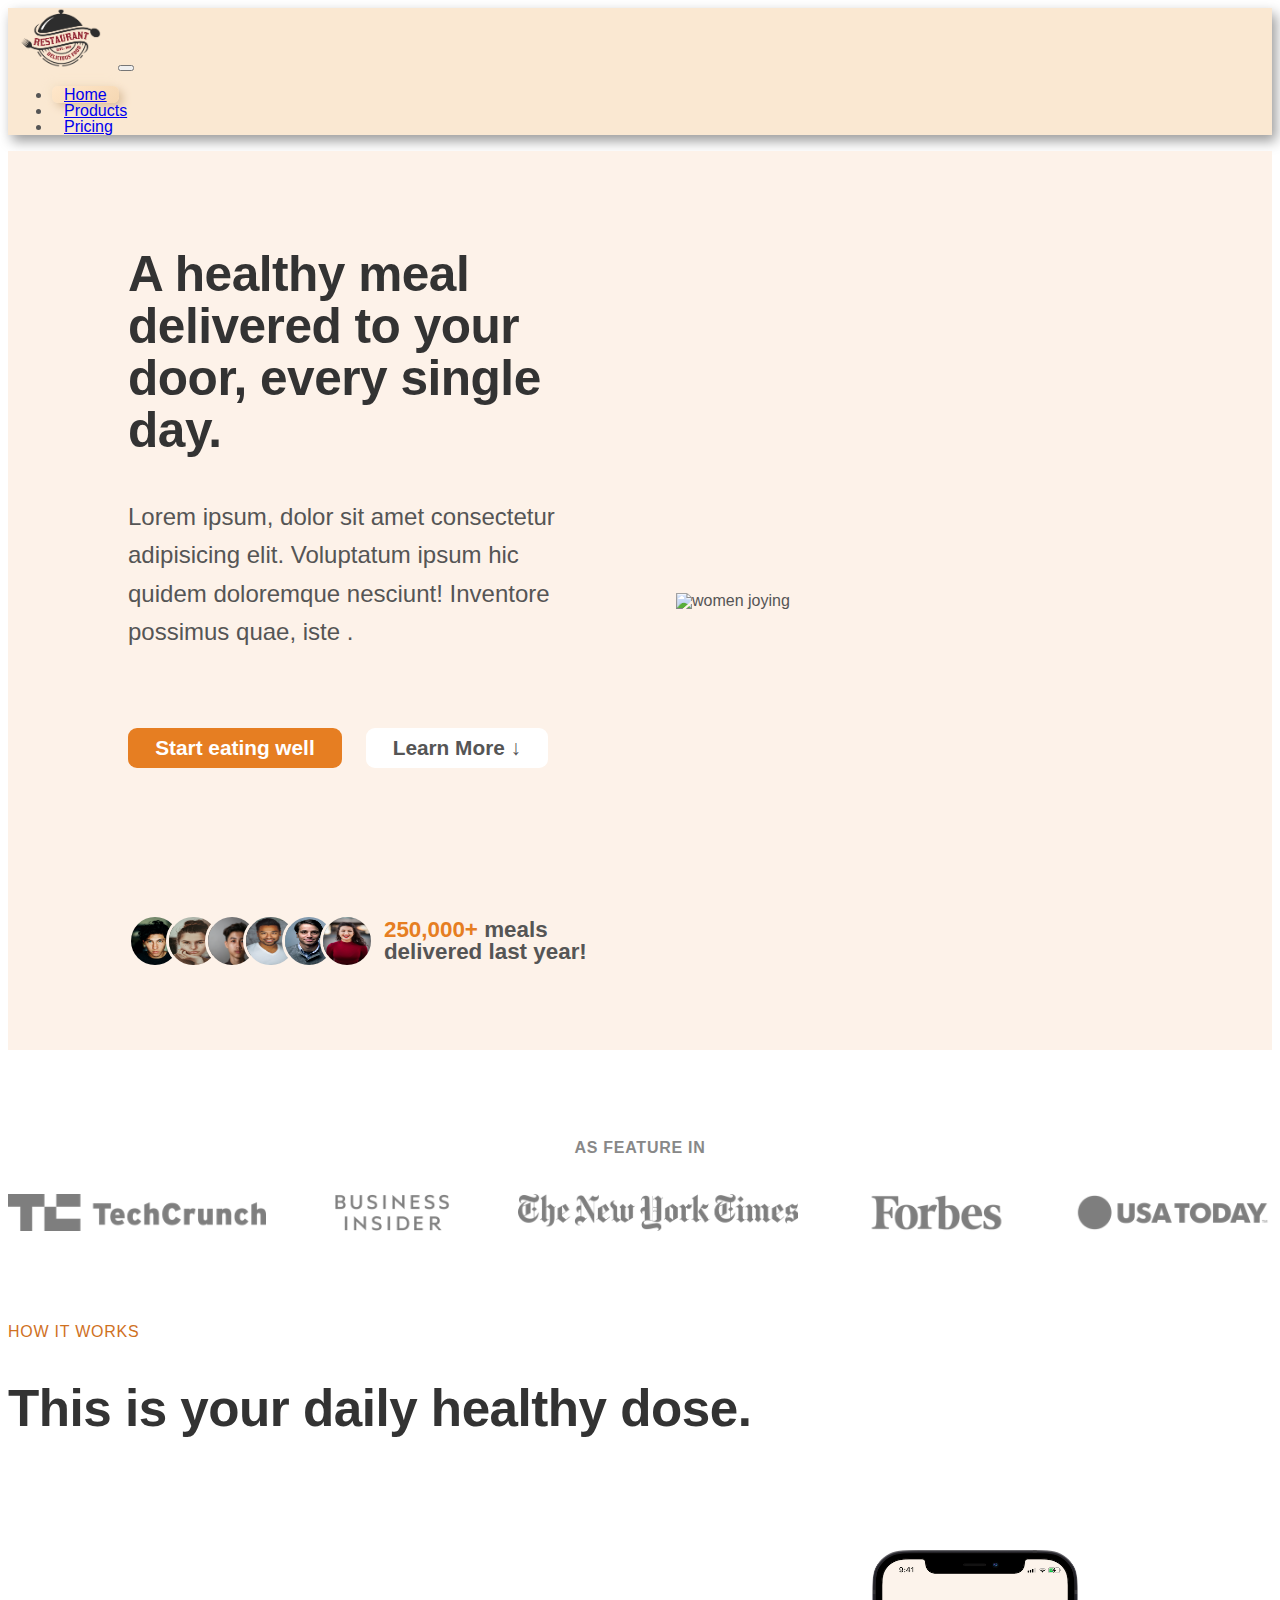
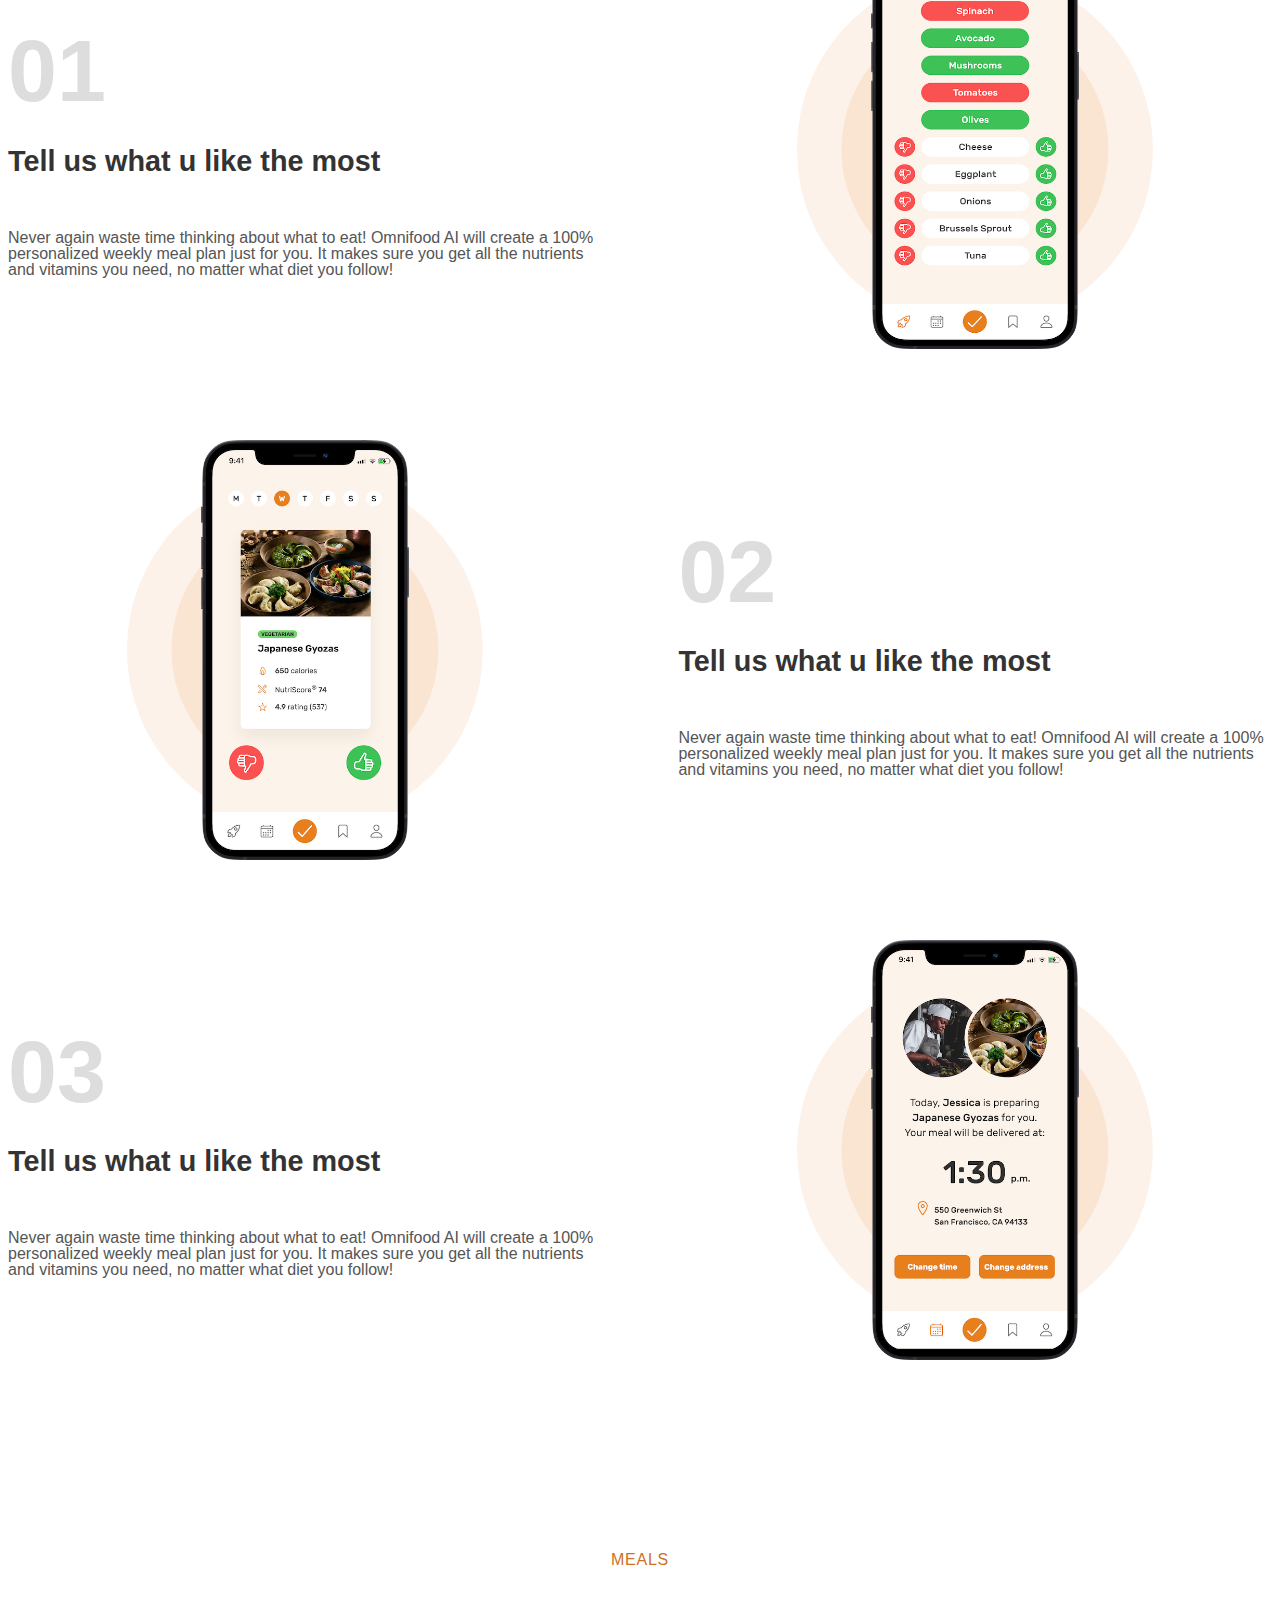
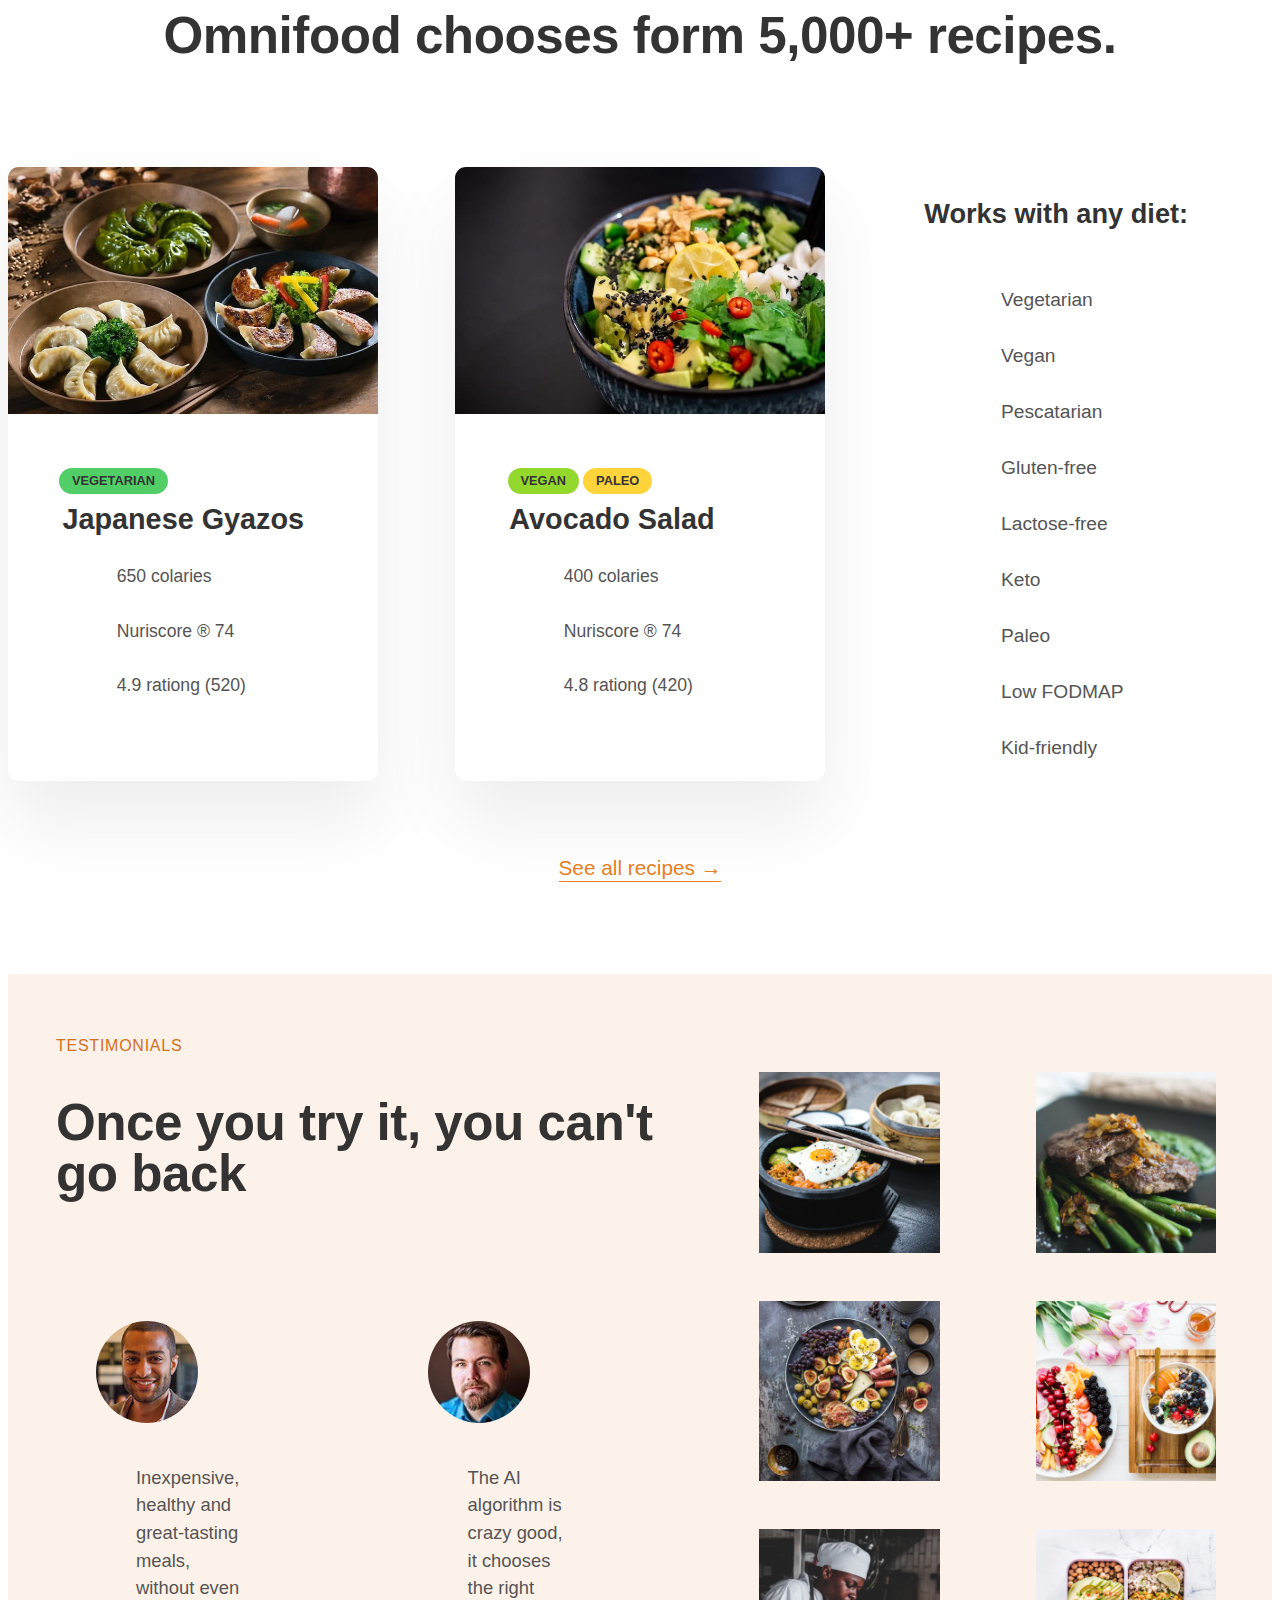
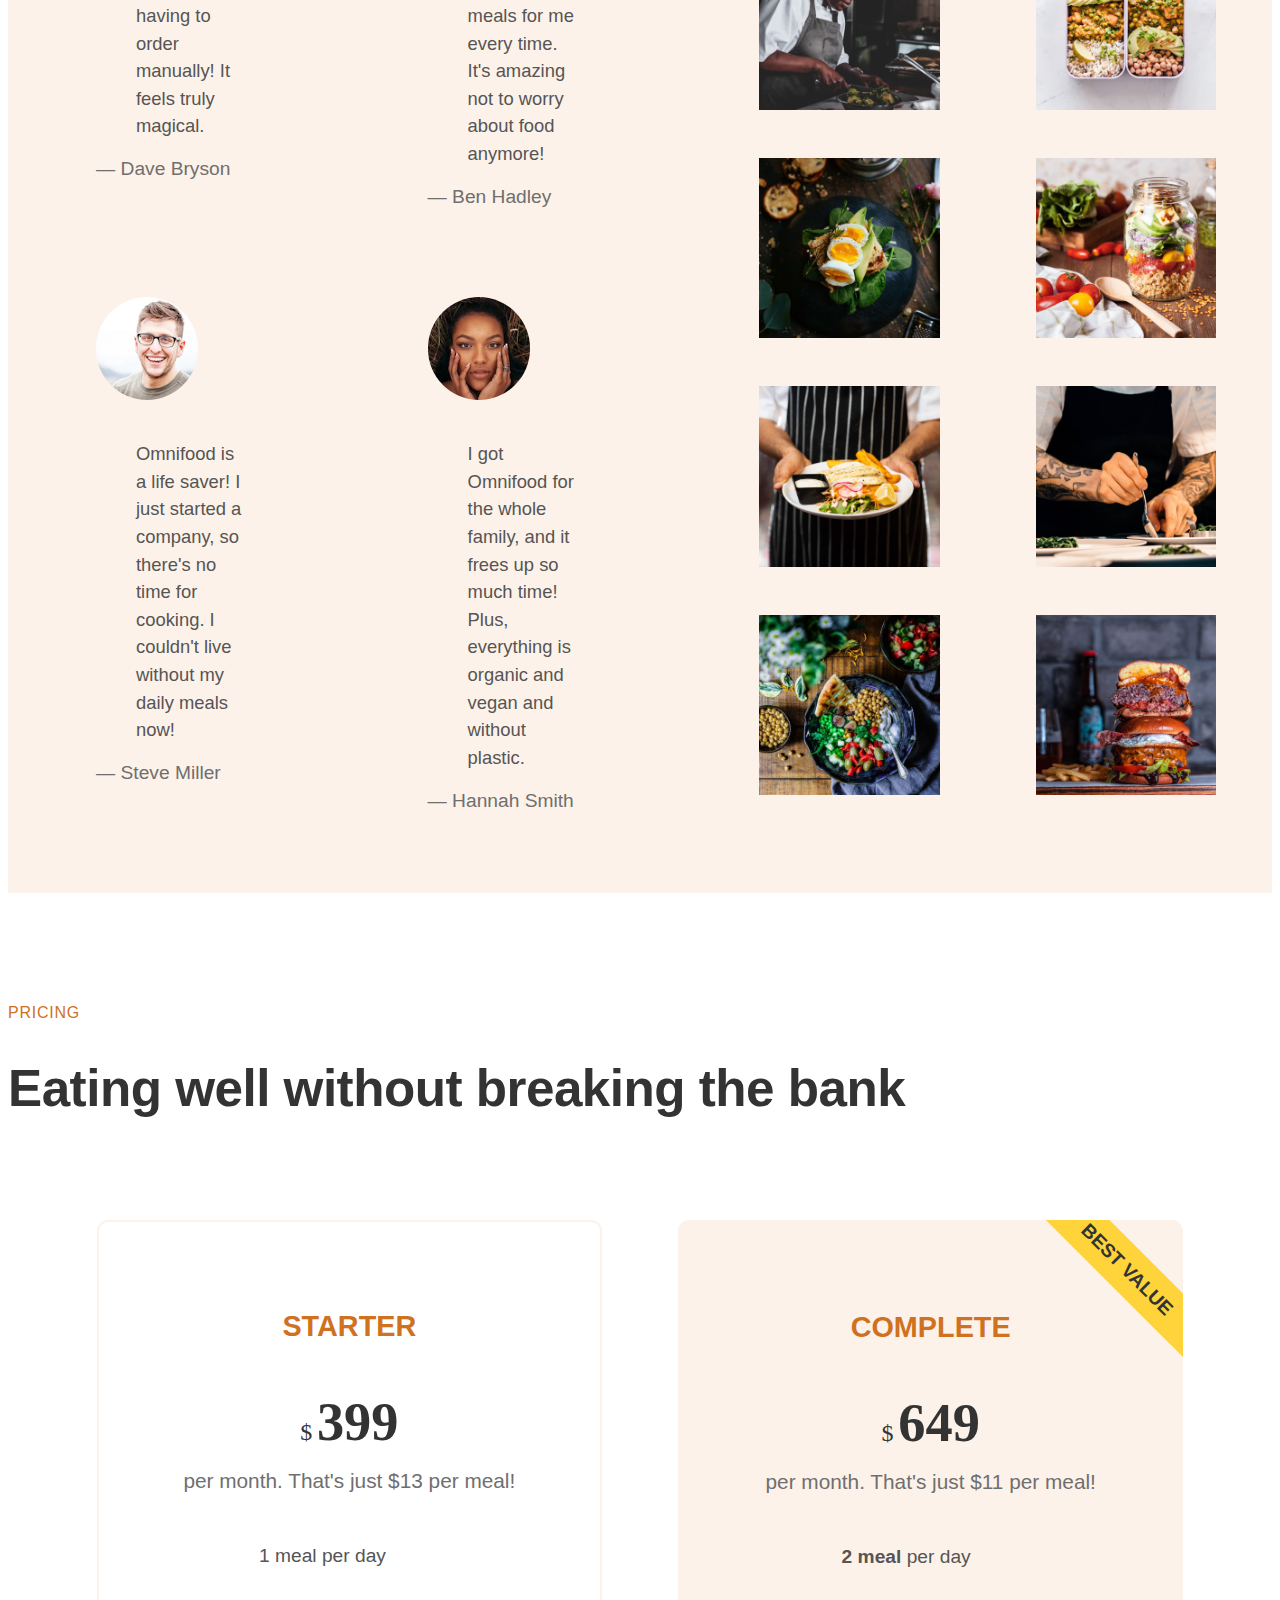
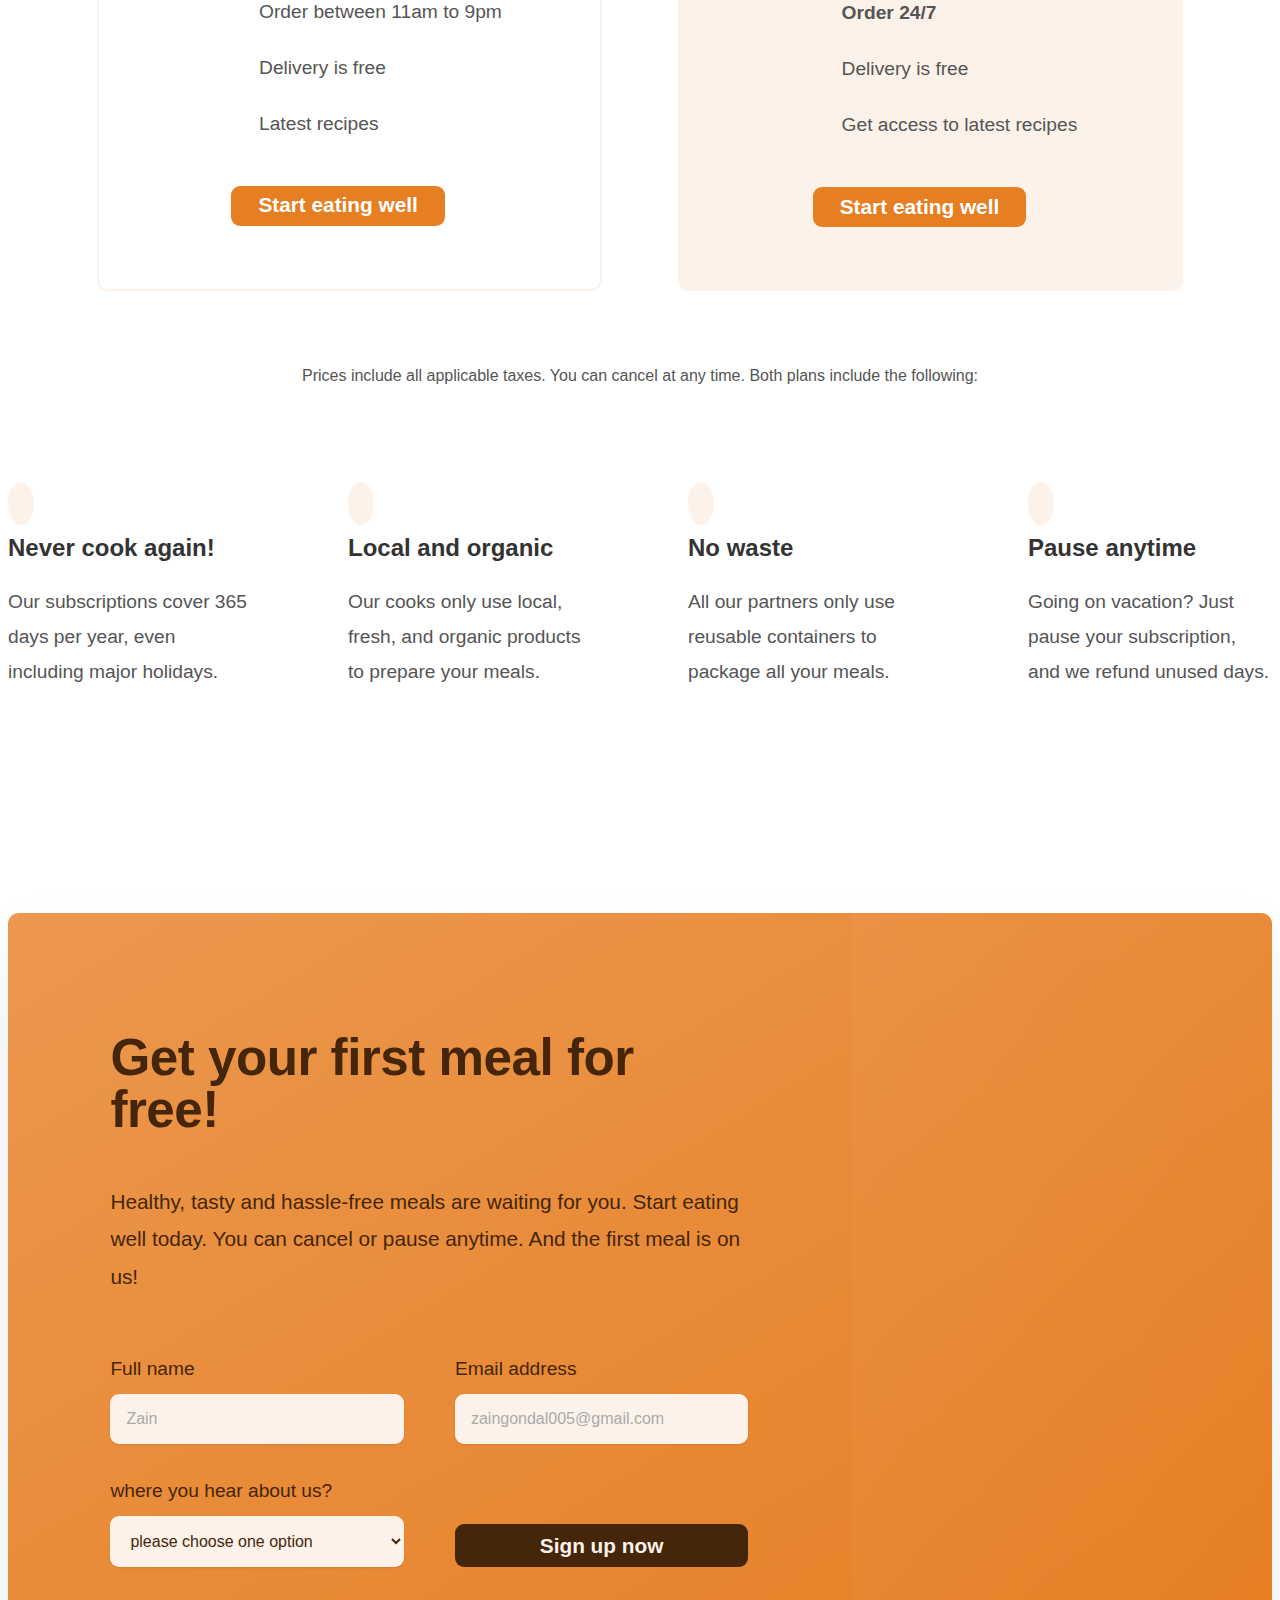
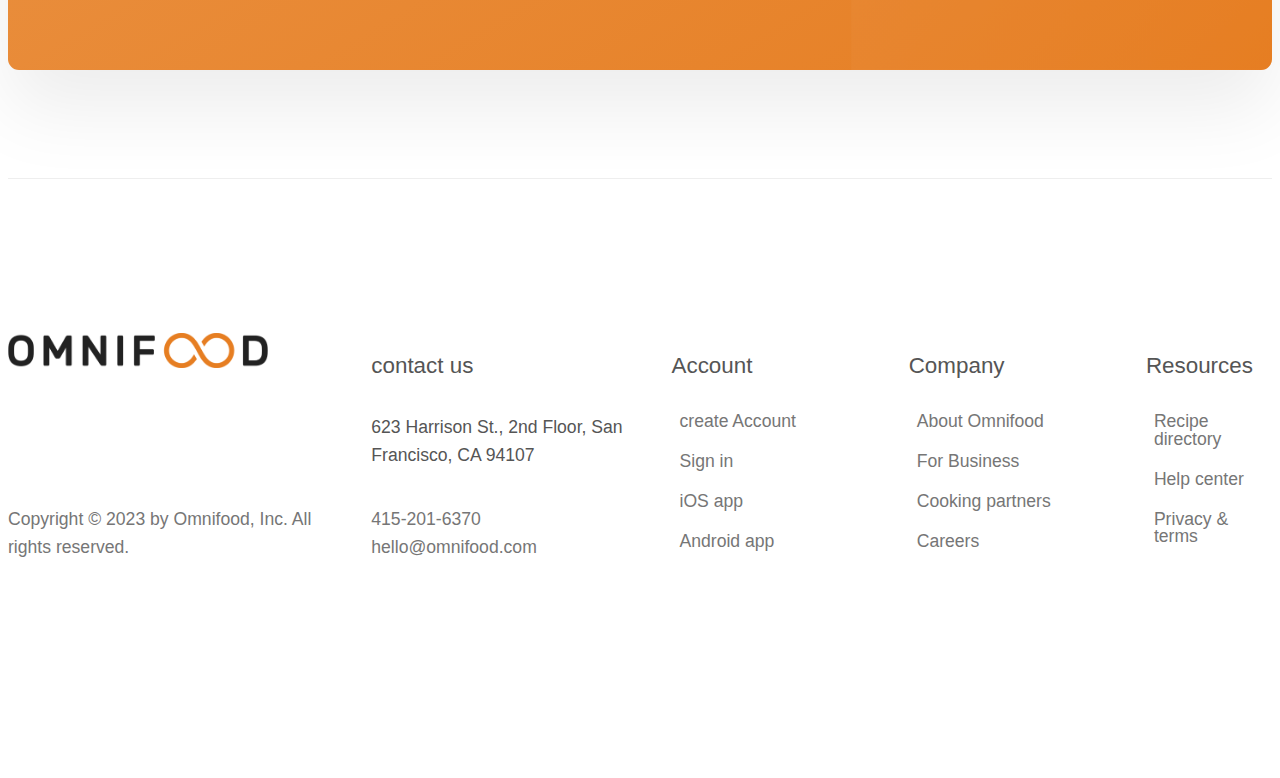
==== commit d155c0e7: "pic" ====
--- a/index.html
+++ b/index.html
@@ -463,7 +463,7 @@
       </div>
     </div>
   </section>
-<section class="section=-cta">
+<section class="section-cta">
  <div class="container">
   <div class="cta">
    <div class="cta-text-box">
@@ -504,13 +504,14 @@
 </div>
 
 </section>
-  </main>
-
+</main>
+
+<!-- Footer -->
   <footer class="footer">
-<div class="container gridfooter grid--5-cols">
+<div class="container gridfooter grid--footer">
   <div class="logo-col">
     <a  href="#" class="footer-logo"><img class="navbar-brand" src="img/omnifood-logo.png" height="35" /></a>
-    <!-- class="navbar-brand" -->
+    
 
     <ul class="social-links">
       <li>
--- a/style.css
+++ b/style.css
@@ -564,7 +564,7 @@
 /* -------------------------- */
 
 .section-cta {
-  padding: 6rem 0;
+  padding: 6.8rem 0;
 }
 .cta{
   display: grid;
@@ -593,7 +593,7 @@
    
 }
 .cta-img-box{
-  background-image: linear-gradient( to right bottom, rgba(235, 151, 78, 0.35), rgba(230, 125, 34, 0.35) ), url(../img/eating.jpg);
+  background-image: linear-gradient( to right bottom, rgba(235, 151, 78, 0.35), rgba(230, 125, 34, 0.35) ), url(img/eating.jpg);
   background-size: cover;
   background-position: center;
 }
@@ -647,12 +647,16 @@
 /* -------------------------- */
 
 .footer {
-  padding: 6rem 0;
+  padding: 9.6rem 0 12rem 0;
+  border-top:1px solid #eee;
 }
 .gridfooter{
   display: grid;
-  column-gap: 3.5rem;
+  column-gap: 3rem;
   row-gap: 9.6rem;
+}
+.grid--footer{
+  grid-template-columns: 2.5fr 2fr 1.5fr 1.5fr 1fr;
 }
 .footer-logo{
   display: block;
@@ -697,7 +701,7 @@
 display: flex;
 flex-direction: column;
 gap: 1.4rem;
-
+margin-left: -2rem;
 }
 .footer-links:link,
 .footer-links:visited{
